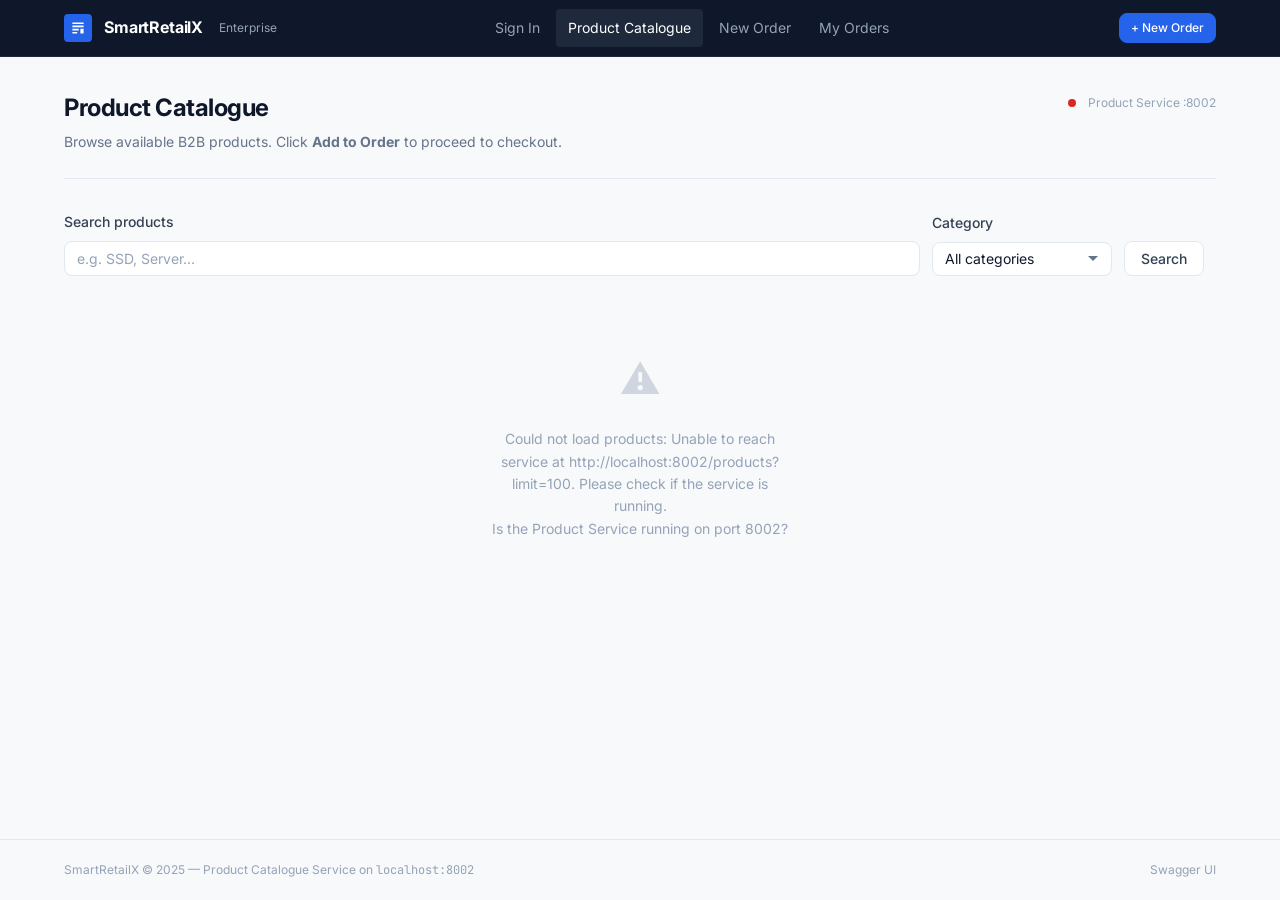
==== frontend/admin.html @ 51126193 "bug fix 5" ====
<!DOCTYPE html>
<html lang="en">
<head>
  <meta charset="UTF-8" />
  <meta name="viewport" content="width=device-width, initial-scale=1.0" />
  <title>Admin Dashboard — SmartRetailX</title>
  <meta name="description" content="Administrative dashboard for managing orders and inventory on SmartRetailX." />
  <link rel="stylesheet" href="style.css" />
  <style>
    .panel { display: none; }
    .panel.active { display: block; }

    .stock-bar-wrapper {
      display: flex;
      align-items: center;
      gap: var(--sp-3);
    }

    .stock-bar-track {
      flex: 1;
      height: 6px;
      background: var(--color-slate-200);
      border-radius: 999px;
      overflow: hidden;
    }

    .stock-bar-fill {
      height: 100%;
      border-radius: 999px;
      background: var(--color-accent);
      transition: width 400ms ease;
    }

    .stock-bar-fill.low { background: var(--color-warning); }
    .stock-bar-fill.out { background: var(--color-danger); }

    .stock-qty { font-size: var(--text-xs); font-weight: 600; color: var(--color-slate-500); min-width: 40px; text-align: right; }

    .order-detail-section { margin-bottom: var(--sp-5); }
    .order-detail-label { font-size: var(--text-xs); font-weight: 600; text-transform: uppercase; letter-spacing: 0.05em; color: var(--color-slate-400); margin-bottom: var(--sp-2); }
  </style>
</head>
<body class="page-wrapper">

  <div id="toast-container"></div>

  <!-- Topbar -->
  <header class="topbar">
    <div class="container topbar-inner">
      <a href="index.html" class="topbar-brand">
        <div class="topbar-brand-icon">
          <svg viewBox="0 0 20 20"><path d="M3 3h14v2H3V3zm0 4h14v2H3V7zm0 4h8v2H3v-2zm0 4h6v2H3v-2zm10-4h4v6h-4v-6z"/></svg>
        </div>
        <span class="topbar-brand-name">SmartRetailX</span>
        <span class="topbar-brand-tag">Enterprise</span>
      </a>
      <nav class="topbar-nav">
        <a href="index.html">Sign In</a>
        <a href="catalog.html">Product Catalogue</a>
        <a href="checkout.html">New Order</a>
        <a href="orders.html">My Orders</a>
        <a href="admin.html" class="active">Admin</a>
      </nav>
      <div class="topbar-actions">
        <span id="session-display" style="font-size:var(--text-xs);color:var(--color-slate-400);"></span>
        <button class="btn btn-secondary btn-sm" onclick="sessionLogout()">Sign Out</button>
      </div>
    </div>
  </header>

  <main class="page-content">
    <div class="container">

      <!-- Page Header -->
      <div class="page-header">
        <h1>Administration Dashboard</h1>
        <p>Manage orders, inventory, and users across all SmartRetailX microservices.</p>
      </div>

      <!-- Stats -->
      <div class="stat-grid" id="stat-grid">
        <div class="stat-card">
          <div class="stat-card-label">Total Orders</div>
          <div class="stat-card-value" id="stat-orders">—</div>
        </div>
        <div class="stat-card">
          <div class="stat-card-label">Pending Orders</div>
          <div class="stat-card-value" id="stat-pending">—</div>
        </div>
        <div class="stat-card">
          <div class="stat-card-label">Total Users</div>
          <div class="stat-card-value" id="stat-users">—</div>
        </div>
        <div class="stat-card">
          <div class="stat-card-label">Inventory SKUs</div>
          <div class="stat-card-value" id="stat-inv">—</div>
        </div>
      </div>

      <!-- Admin Layout -->
      <div class="admin-layout">

        <!-- Sidebar -->
        <nav class="sidebar">
          <div class="sidebar-section-label">Operations</div>
          <div class="sidebar-item active" id="nav-orders" onclick="showPanel('orders')">
            📋 &nbsp; All Orders
          </div>
          <div class="sidebar-item" id="nav-inventory" onclick="showPanel('inventory')">
            📦 &nbsp; Inventory
          </div>
          <div class="sidebar-section-label">Users</div>
          <div class="sidebar-item" id="nav-users" onclick="showPanel('users')">
            👤 &nbsp; User Accounts
          </div>
          <div class="sidebar-section-label">Services</div>
          <div style="padding: var(--sp-3) var(--sp-4); font-size: var(--text-xs); color: var(--color-slate-400);">
            <div style="margin-bottom:var(--sp-2);"><span class="service-dot checking" id="dot-user"></span>User :8001</div>
            <div style="margin-bottom:var(--sp-2);"><span class="service-dot checking" id="dot-product"></span>Product :8002</div>
            <div style="margin-bottom:var(--sp-2);"><span class="service-dot checking" id="dot-order"></span>Order :8003</div>
            <div><span class="service-dot checking" id="dot-inventory"></span>Inventory :8004</div>
          </div>
          <div class="sidebar-section-label">API Docs</div>
          <div style="padding: 0 var(--sp-4) var(--sp-4); display:flex; flex-direction:column; gap:var(--sp-2);">
            <a href="http://localhost:8001/docs" target="_blank" class="btn btn-secondary btn-sm">User Swagger</a>
            <a href="http://localhost:8002/docs" target="_blank" class="btn btn-secondary btn-sm">Product Swagger</a>
            <a href="http://localhost:8003/docs" target="_blank" class="btn btn-secondary btn-sm">Order Swagger</a>
            <a href="http://localhost:8004/docs" target="_blank" class="btn btn-secondary btn-sm">Inventory Swagger</a>
          </div>
        </nav>

        <!-- Main Panels -->
        <div>

          <!-- ── Orders Panel ──────────────────────────────────────────────── -->
          <div class="panel active" id="panel-orders">
            <div class="card">
              <div class="card-header">
                <span class="card-title">All Orders</span>
                <div style="display:flex;gap:var(--sp-3);align-items:center;">
                  <select class="form-control" id="filter-order-status" style="width:160px;padding:6px 10px;" onchange="loadOrders()">
                    <option value="">All statuses</option>
                    <option>pending</option>
                    <option>confirmed</option>
                    <option>shipped</option>
                    <option>delivered</option>
                    <option>cancelled</option>
                  </select>
                  <button class="btn btn-secondary btn-sm" onclick="loadOrders()">⟳ Refresh</button>
                </div>
              </div>
              <div class="table-wrapper">
                <table class="table" id="orders-table">
                  <thead>
                    <tr>
                      <th>Order ID</th>
                      <th>User ID</th>
                      <th>Status</th>
                      <th>Total</th>
                      <th>Items</th>
                      <th>Created</th>
                      <th>Actions</th>
                    </tr>
                  </thead>
                  <tbody id="orders-tbody">
                    <tr class="loading-row"><td colspan="7">Loading orders…</td></tr>
                  </tbody>
                </table>
              </div>
            </div>
          </div>

          <!-- ── Inventory Panel ───────────────────────────────────────────── -->
          <div class="panel" id="panel-inventory">
            <div class="card">
              <div class="card-header">
                <span class="card-title">Inventory Stock Levels</span>
                <div style="display:flex;gap:var(--sp-3);">
                  <button class="btn btn-secondary btn-sm" onclick="loadInventory()">⟳ Refresh</button>
                  <button class="btn btn-primary btn-sm" onclick="openAddInventoryModal()">+ Add Item</button>
                </div>
              </div>
              <div class="table-wrapper">
                <table class="table">
                  <thead>
                    <tr>
                      <th>Product ID</th>
                      <th>Product Name</th>
                      <th>Stock Level</th>
                      <th>Location</th>
                      <th>Actions</th>
                    </tr>
                  </thead>
                  <tbody id="inventory-tbody">
                    <tr class="loading-row"><td colspan="5">Loading inventory…</td></tr>
                  </tbody>
                </table>
              </div>
            </div>
          </div>

          <!-- ── Users Panel ───────────────────────────────────────────────── -->
          <div class="panel" id="panel-users">
            <div class="card">
              <div class="card-header">
                <span class="card-title">User Accounts</span>
                <button class="btn btn-secondary btn-sm" onclick="loadUsers()">⟳ Refresh</button>
              </div>
              <div class="table-wrapper">
                <table class="table">
                  <thead>
                    <tr>
                      <th>ID</th>
                      <th>Full Name</th>
                      <th>Email</th>
                      <th>Role</th>
                      <th>Company</th>
                      <th>Registered</th>
                      <th>Actions</th>
                    </tr>
                  </thead>
                  <tbody id="users-tbody">
                    <tr class="loading-row"><td colspan="7">Loading users…</td></tr>
                  </tbody>
                </table>
              </div>
            </div>
          </div>

        </div>
      </div>
    </div>
  </main>

  <!-- Update Order Status Modal -->
  <div class="modal-overlay" id="modal-order-status">
    <div class="modal">
      <div class="modal-header">
        <span class="modal-title">Update Order Status</span>
        <button class="modal-close" onclick="closeModal('modal-order-status')">&times;</button>
      </div>
      <div class="modal-body">
        <p class="text-muted text-sm mb-4">Order <strong id="status-order-id"></strong></p>
        <div class="form-group">
          <label class="form-label" for="new-status">New Status</label>
          <select class="form-control" id="new-status">
            <option value="pending">Pending</option>
            <option value="confirmed">Confirmed</option>
            <option value="shipped">Shipped</option>
            <option value="delivered">Delivered</option>
            <option value="cancelled">Cancelled</option>
          </select>
          <span class="form-hint">Phase 2: Changing to "confirmed" will publish an SNS event to trigger inventory deduction.</span>
        </div>
      </div>
      <div class="modal-footer">
        <button class="btn btn-secondary" onclick="closeModal('modal-order-status')">Cancel</button>
        <button class="btn btn-primary" onclick="submitStatusUpdate()">Update Status</button>
      </div>
    </div>
  </div>

  <!-- Restock Modal -->
  <div class="modal-overlay" id="modal-restock">
    <div class="modal">
      <div class="modal-header">
        <span class="modal-title">Restock Product</span>
        <button class="modal-close" onclick="closeModal('modal-restock')">&times;</button>
      </div>
      <div class="modal-body">
        <p class="text-muted text-sm mb-4">Product <strong id="restock-product-id"></strong></p>
        <div class="form-group">
          <label class="form-label" for="restock-qty">Quantity to Add <span class="required">*</span></label>
          <input class="form-control" type="number" id="restock-qty" min="1" value="10" />
        </div>
        <div id="restock-error" class="alert alert-danger" style="display:none;"></div>
      </div>
      <div class="modal-footer">
        <button class="btn btn-secondary" onclick="closeModal('modal-restock')">Cancel</button>
        <button class="btn btn-primary" onclick="submitRestock()">Confirm Restock</button>
      </div>
    </div>
  </div>

  <!-- Add Inventory Modal -->
  <div class="modal-overlay" id="modal-add-inventory">
    <div class="modal">
      <div class="modal-header">
        <span class="modal-title">Add New Product & Inventory Record</span>
        <button class="modal-close" onclick="closeModal('modal-add-inventory')">&times;</button>
      </div>
      <div class="modal-body">
        <div class="form-group">
          <label class="form-label" for="inv-product-name">Product Name <span class="required">*</span></label>
          <input class="form-control" type="text" id="inv-product-name" placeholder="Enterprise SSD 2TB" required />
        </div>
        <div class="form-row">
          <div class="form-group">
            <label class="form-label" for="inv-category">Category</label>
            <select class="form-control" id="inv-category">
              <option value="Storage">Storage</option>
              <option value="Servers">Servers</option>
              <option value="Networking">Networking</option>
              <option value="Power">Power</option>
              <option value="Compute">Compute</option>
              <option value="Security">Security</option>
              <option value="Software">Software</option>
            </select>
          </div>
          <div class="form-group">
            <label class="form-label" for="inv-price">Unit Price (£) <span class="required">*</span></label>
            <input class="form-control" type="number" id="inv-price" step="0.01" min="0.01" placeholder="299.99" required />
          </div>
        </div>
        <div class="form-row">
          <div class="form-group">
            <label class="form-label" for="inv-qty">Initial Quantity <span class="required">*</span></label>
            <input class="form-control" type="number" id="inv-qty" min="0" value="10" required />
          </div>
          <div class="form-group">
            <label class="form-label" for="inv-location">Warehouse Location</label>
            <select class="form-control" id="inv-location">
              <option value="Warehouse A - Main Hub">Warehouse A - Main Hub</option>
              <option value="Warehouse B - North Facility">Warehouse B - North Facility</option>
              <option value="Warehouse C - West Logistics">Warehouse C - West Logistics</option>
            </select>
          </div>
        </div>
        <div class="form-group">
          <label class="form-label" for="inv-desc">Description</label>
          <textarea class="form-control" id="inv-desc" rows="2" placeholder="High-performance hardware specs..."></textarea>
        </div>
        <div id="add-inv-error" class="alert alert-danger" style="display:none;"></div>
      </div>
      <div class="modal-footer">
        <button class="btn btn-secondary" onclick="closeModal('modal-add-inventory')">Cancel</button>
        <button class="btn btn-primary" onclick="submitAddInventory()">Create & Save</button>
      </div>
    </div>
  </div>

  <footer class="page-footer">
    <div class="container page-footer-inner">
      <span>SmartRetailX Admin &mdash; Phase 1 Local Build</span>
      <div class="footer-links">
        <a href="catalog.html">Catalogue</a>
        <a href="checkout.html">New Order</a>
      </div>
    </div>
  </footer>

  <script src="api.js"></script>
  <script>
    // ── Session & RBAC guard ───────────────────────────────────────────────────
    applyRbacNav();
    const adminUser = session.load();
    if (adminUser) {
      document.getElementById('session-display').textContent =
        `${adminUser.email} • ${adminUser.role.toUpperCase()}`;
    }
    // Redirect non-admins away from this page
    if (!session.isLoggedIn() || !session.isAdmin()) {
      showToast('Admin access only. Redirecting to catalogue.', 'error');
      setTimeout(() => { window.location.href = 'catalog.html'; }, 1500);
    }

    function sessionLogout() {
      session.clear();
      window.location.href = 'index.html';
    }

    // ── Service health ─────────────────────────────────────────────────────────
    checkServiceHealth(API.USER,      'dot-user');
    checkServiceHealth(API.PRODUCT,   'dot-product');
    checkServiceHealth(API.ORDER,     'dot-order');
    checkServiceHealth(API.INVENTORY, 'dot-inventory');

    // ── Panel navigation ───────────────────────────────────────────────────────
    function showPanel(name) {
      document.querySelectorAll('.panel').forEach(p => p.classList.remove('active'));
      document.querySelectorAll('.sidebar-item').forEach(i => i.classList.remove('active'));
      document.getElementById(`panel-${name}`).classList.add('active');
      document.getElementById(`nav-${name}`).classList.add('active');
      if (name === 'orders')    loadOrders();
      if (name === 'inventory') loadInventory();
      if (name === 'users')     loadUsers();
    }

    // ── Modal ──────────────────────────────────────────────────────────────────
    function closeModal(id) { document.getElementById(id).classList.remove('open'); }

    function escHtml(str) {
      const el = document.createElement('div');
      el.textContent = str;
      return el.innerHTML;
    }

    // ── Load Orders ────────────────────────────────────────────────────────────
    let currentOrderId = null;

    async function loadOrders() {
      const tbody = document.getElementById('orders-tbody');
      tbody.innerHTML = '<tr class="loading-row"><td colspan="7">Loading…</td></tr>';
      try {
        const status = document.getElementById('filter-order-status').value;
        const params = new URLSearchParams({ limit: 100 });
        if (status) params.set('status', status);

        // Fetch from Order Service (port 8003)
        const orders = await apiFetch(`${API.ORDER}/orders?${params}`);
        document.getElementById('stat-orders').textContent = orders.length;
        document.getElementById('stat-pending').textContent = orders.filter(o => o.status === 'pending').length;

        if (orders.length === 0) {
          tbody.innerHTML = `<tr><td colspan="7" style="padding:var(--sp-8);text-align:center;color:var(--color-slate-400);">No orders found.</td></tr>`;
          return;
        }

        tbody.innerHTML = orders.map(o => `
          <tr>
            <td><code class="text-mono" style="font-size:var(--text-xs);">#${o.id}</code></td>
            <td>${o.user_id}</td>
            <td>${statusBadge(o.status)}</td>
            <td>${formatCurrency(o.total_amount)}</td>
            <td>${o.items.length} item${o.items.length !== 1 ? 's' : ''}</td>
            <td>${formatDate(o.created_at)}</td>
            <td>
              <div class="table-actions">
                <button class="btn btn-secondary btn-sm" onclick="openStatusModal(${o.id}, '${o.status}')">Update Status</button>
              </div>
            </td>
          </tr>
        `).join('');
      } catch (err) {
        tbody.innerHTML = `<tr><td colspan="7" style="padding:var(--sp-6);color:var(--color-danger);text-align:center;">${escHtml(err.message)}</td></tr>`;
      }
    }

    function openStatusModal(orderId, currentStatus) {
      currentOrderId = orderId;
      document.getElementById('status-order-id').textContent = `#${orderId}`;
      document.getElementById('new-status').value = currentStatus;
      document.getElementById('modal-order-status').classList.add('open');
    }

    async function submitStatusUpdate() {
      try {
        // PATCH /orders/{id}/status on Order Service (port 8003)
        await apiFetch(`${API.ORDER}/orders/${currentOrderId}/status`, {
          method: 'PATCH',
          body: { status: document.getElementById('new-status').value },
        });
        closeModal('modal-order-status');
        showToast(`Order #${currentOrderId} updated.`, 'success');
        loadOrders();
      } catch (err) {
        showToast('Error: ' + err.message, 'error');
      }
    }

    // ── Load Inventory ─────────────────────────────────────────────────────────
    let restockProductId = null;

    async function loadInventory() {
      const tbody = document.getElementById('inventory-tbody');
      tbody.innerHTML = '<tr class="loading-row"><td colspan="5">Loading…</td></tr>';
      try {
        const [productsResult, inventoryResult] = await Promise.allSettled([
          apiFetch(`${API.PRODUCT}/products?limit=200`),
          apiFetch(`${API.INVENTORY}/inventory?limit=200`),
        ]);

        const products = (productsResult.status === 'fulfilled' && Array.isArray(productsResult.value)) ? productsResult.value : [];
        const inventory = (inventoryResult.status === 'fulfilled' && Array.isArray(inventoryResult.value)) ? inventoryResult.value : [];

        // Map inventory items by product_id
        const invMap = new Map();
        inventory.forEach(inv => invMap.set(inv.product_id, inv));

        // Combine product catalogue items with inventory records
        const combinedMap = new Map();

        // 1. Add all products from Product Service
        products.forEach(p => {
          const inv = invMap.get(p.id);
          combinedMap.set(p.id, {
            product_id: p.id,
            product_name: p.name,
            stock_quantity: inv ? inv.stock_quantity : (typeof p.stock_level === 'number' ? p.stock_level : 0),
            warehouse_location: inv ? inv.warehouse_location : 'Unlinked',
            is_unlinked: !inv,
          });
        });

        // 2. Add any standalone inventory items not present in Product Service
        inventory.forEach(inv => {
          if (!combinedMap.has(inv.product_id)) {
            combinedMap.set(inv.product_id, {
              product_id: inv.product_id,
              product_name: inv.product_name || `Product #${inv.product_id}`,
              stock_quantity: inv.stock_quantity,
              warehouse_location: inv.warehouse_location || 'Warehouse A',
              is_unlinked: false,
            });
          }
        });

        const items = Array.from(combinedMap.values());
        document.getElementById('stat-inv').textContent = items.length;

        if (items.length === 0) {
          tbody.innerHTML = `<tr><td colspan="5" style="padding:var(--sp-8);text-align:center;color:var(--color-slate-400);">No products or inventory records found.</td></tr>`;
          return;
        }

        const maxQty = Math.max(...items.map(i => i.stock_quantity), 1);

        tbody.innerHTML = items.map(item => {
          const pct = Math.min(100, Math.round((item.stock_quantity / maxQty) * 100));
          const barClass = item.stock_quantity === 0 ? 'out' : item.stock_quantity < 10 ? 'low' : '';
          const stockBadge = item.is_unlinked
            ? `<span class="badge badge-warning" title="No matching record in Inventory Service">Unlinked (0)</span>`
            : item.stock_quantity === 0
            ? `<span class="badge badge-danger">Out of stock</span>`
            : item.stock_quantity < 10
            ? `<span class="badge badge-warning">Low</span>`
            : `<span class="badge badge-success">OK</span>`;

          return `
            <tr id="inv-row-${item.product_id}">
              <td><code class="text-mono" style="font-size:var(--text-xs);">#${item.product_id}</code></td>
              <td>${escHtml(item.product_name)}</td>
              <td>
                <div class="stock-bar-wrapper">
                  <div class="stock-bar-track">
                    <div class="stock-bar-fill ${barClass}" style="width:${pct}%"></div>
                  </div>
                  <span class="stock-qty">${item.stock_quantity}</span>
                  ${stockBadge}
                </div>
              </td>
              <td>${escHtml(item.warehouse_location || '—')}</td>
              <td>
                <div class="table-actions">
                  <button class="btn btn-secondary btn-sm" onclick="openRestockModal(${item.product_id})">Restock</button>
                  <button class="btn btn-danger btn-sm" onclick="deleteProduct(${item.product_id}, event)">Delete</button>
                </div>
              </td>
            </tr>`;
        }).join('');
      } catch (err) {
        tbody.innerHTML = `<tr><td colspan="5" style="padding:var(--sp-6);color:var(--color-danger);text-align:center;">${escHtml(err.message)}</td></tr>`;
      }
    }

    function openRestockModal(productId) {
      restockProductId = productId;
      document.getElementById('restock-product-id').textContent = `#${productId}`;
      document.getElementById('restock-qty').value = 10;
      document.getElementById('restock-error').style.display = 'none';
      document.getElementById('modal-restock').classList.add('open');
    }

    async function submitRestock() {
      const errEl = document.getElementById('restock-error');
      errEl.style.display = 'none';
      const qty = parseInt(document.getElementById('restock-qty').value, 10);
      if (!qty || qty < 1) { errEl.textContent = 'Enter a positive quantity.'; errEl.style.display = 'flex'; return; }
      try {
        // PATCH /inventory/{product_id}/restock on Inventory Service (port 8004)
        await apiFetch(`${API.INVENTORY}/${restockProductId}/restock?quantity=${qty}`, { method: 'PATCH' });
        closeModal('modal-restock');
        showToast(`Product #${restockProductId} restocked by ${qty} units.`, 'success');
        loadInventory();
      } catch (err) {
        errEl.textContent = err.message;
        errEl.style.display = 'flex';
      }
    }

    function openAddInventoryModal() {
      document.getElementById('add-inv-error').style.display = 'none';
      document.getElementById('modal-add-inventory').classList.add('open');
    }

    async function submitAddInventory() {
      const errEl = document.getElementById('add-inv-error');
      errEl.style.display = 'none';
      const productName = document.getElementById('inv-product-name').value.trim();
      const price = parseFloat(document.getElementById('inv-price').value);
      const qty = parseInt(document.getElementById('inv-qty').value, 10);
      const category = document.getElementById('inv-category').value;
      const location = document.getElementById('inv-location').value;
      const desc = document.getElementById('inv-desc').value.trim();

      if (!productName || isNaN(price) || isNaN(qty)) {
        errEl.textContent = 'Product Name, Unit Price, and Initial Quantity are required.';
        errEl.style.display = 'flex';
        return;
      }

      try {
        // 1. Create product in Product Service (port 8002)
        const product = await apiFetch(`${API.PRODUCT}/products`, {
          method: 'POST',
          body: {
            name: productName,
            price: price,
            stock_level: qty,
            category: category,
            description: desc || null,
          },
        });

        // 2. Register initial inventory record in Inventory Service (port 8004)
        try {
          await apiFetch(`${API.INVENTORY}/inventory`, {
            method: 'POST',
            body: {
              product_id: product.id,
              product_name: product.name,
              stock_quantity: qty,
              warehouse_location: location,
            },
          });
        } catch (_) {
          /* inventory record created or handled */
        }

        closeModal('modal-add-inventory');
        showToast(`Product "${productName}" and inventory record created successfully!`, 'success');
        await loadInventory();
        loadStats();
      } catch (err) {
        errEl.textContent = err.message;
        errEl.style.display = 'flex';
      }
    }

    async function deleteProduct(productId, event) {
      if (!confirm(`Are you sure you want to delete product #${productId}? This action cannot be undone.`)) return;

      // Locate target row from event target or DOM ID
      const row = (event && event.target) ? event.target.closest('tr') : document.getElementById(`inv-row-${productId}`);
      const matchingRows = document.querySelectorAll(`tr#inv-row-${productId}`);

      let isSuccess = false;
      let is404 = false;

      // 1. Issue DELETE request to Product Service
      try {
        const pRes = await fetch(`${API.PRODUCT}/products/${productId}`, {
          method: 'DELETE',
          headers: session.getToken() ? { 'Authorization': `Bearer ${session.getToken()}` } : {},
        });
        if (pRes.ok || pRes.status === 200 || pRes.status === 204) isSuccess = true;
        if (pRes.status === 404) is404 = true;
      } catch (_) {}

      // 2. Issue DELETE request to Inventory Service
      try {
        const invRes = await fetch(`${API.INVENTORY}/inventory/${productId}`, {
          method: 'DELETE',
          headers: session.getToken() ? { 'Authorization': `Bearer ${session.getToken()}` } : {},
        });
        if (invRes.ok || invRes.status === 200 || invRes.status === 204) isSuccess = true;
        if (invRes.status === 404) is404 = true;
      } catch (_) {}

      // FORCE DOM REMOVAL on 200/204 (ok) OR 404 (not found)
      if (row) row.remove();
      matchingRows.forEach(r => r.remove());

      if (is404 && !isSuccess) {
        showToast(`Product #${productId} already deleted or not found. Removed from view.`, 'info');
      } else {
        showToast(`Product #${productId} deleted successfully.`, 'success');
      }

      // Force complete table re-fetch and re-render to ensure UI is 100% in sync
      await loadInventory();
      loadStats();
    }

    // ── Load Users ─────────────────────────────────────────────────────────────
    async function loadUsers() {
      const tbody = document.getElementById('users-tbody');
      tbody.innerHTML = '<tr class="loading-row"><td colspan="7">Loading…</td></tr>';
      try {
        // Fetch from User Service (port 8001)
        const users = await apiFetch(`${API.USER}/users`);
        document.getElementById('stat-users').textContent = users.length;

        if (users.length === 0) {
          tbody.innerHTML = `<tr><td colspan="7" style="padding:var(--sp-8);text-align:center;color:var(--color-slate-400);">No users found.</td></tr>`;
          return;
        }

        tbody.innerHTML = users.map(u => `
          <tr>
            <td>${u.id}</td>
            <td>${escHtml(u.full_name)}</td>
            <td>${escHtml(u.email)}</td>
            <td>${statusBadge(u.role)}</td>
            <td>${escHtml(u.company || '—')}</td>
            <td>${formatDate(u.created_at)}</td>
            <td>
              <div class="table-actions">
                <button class="btn btn-danger btn-sm" onclick="deleteUser(${u.id})">Delete</button>
              </div>
            </td>
          </tr>
        `).join('');
      } catch (err) {
        tbody.innerHTML = `<tr><td colspan="7" style="padding:var(--sp-6);color:var(--color-danger);text-align:center;">${escHtml(err.message)}</td></tr>`;
      }
    }

    async function deleteUser(userId) {
      if (!confirm(`Permanently delete user #${userId}?`)) return;
      try {
        await apiFetch(`${API.USER}/users/${userId}`, { method: 'DELETE' });
        showToast(`User #${userId} deleted.`, 'success');
        loadUsers();
      } catch (err) {
        showToast('Delete failed: ' + err.message, 'error');
      }
    }

    // ── Load Stats ─────────────────────────────────────────────────────────────
    async function loadStats() {
      try {
        const [orders, users, inventory] = await Promise.allSettled([
          apiFetch(`${API.ORDER}/orders?limit=200`),
          apiFetch(`${API.USER}/users?limit=200`),
          apiFetch(`${API.INVENTORY}/inventory?limit=200`),
        ]);
        if (orders.status === 'fulfilled') {
          document.getElementById('stat-orders').textContent = orders.value.length;
          document.getElementById('stat-pending').textContent = orders.value.filter(o => o.status === 'pending').length;
        }
        if (users.status === 'fulfilled') {
          document.getElementById('stat-users').textContent = users.value.length;
        }
        if (inventory.status === 'fulfilled') {
          document.getElementById('stat-inv').textContent = inventory.value.length;
        }
      } catch (_) { /* stats are optional */ }
    }

    // ── Init ───────────────────────────────────────────────────────────────────
    loadStats();
    loadOrders();
  </script>
</body>
</html>
---- frontend/style.css ----
/*
 * SmartRetailX - Enterprise B2B Dashboard
 * Global Stylesheet
 * Design Language: Professional, stable, subdued enterprise SaaS
 */

/* ── Google Fonts ─────────────────────────────────────────────────────────── */
@import url('https://fonts.googleapis.com/css2?family=Inter:wght@300;400;500;600;700&family=JetBrains+Mono:wght@400;500&display=swap');

/* ── Design Tokens ────────────────────────────────────────────────────────── */
:root {
  /* Brand Palette */
  --color-navy:        #0f172a;
  --color-navy-light:  #1e293b;
  --color-slate-700:   #334155;
  --color-slate-500:   #64748b;
  --color-slate-400:   #94a3b8;
  --color-slate-200:   #e2e8f0;
  --color-slate-100:   #f1f5f9;
  --color-white:       #ffffff;
  --color-off-white:   #f8f9fa;

  /* Accent — muted teal-blue (accessible, enterprise-appropriate) */
  --color-accent:      #2563eb;
  --color-accent-dark: #1d4ed8;
  --color-accent-light:#dbeafe;

  /* Status colours */
  --color-success:     #16a34a;
  --color-success-bg:  #dcfce7;
  --color-warning:     #d97706;
  --color-warning-bg:  #fef3c7;
  --color-danger:      #dc2626;
  --color-danger-bg:   #fee2e2;
  --color-info:        #0284c7;
  --color-info-bg:     #e0f2fe;

  /* Typography */
  --font-base:   'Inter', system-ui, sans-serif;
  --font-mono:   'JetBrains Mono', monospace;
  --text-xs:     0.75rem;
  --text-sm:     0.875rem;
  --text-base:   1rem;
  --text-lg:     1.125rem;
  --text-xl:     1.25rem;
  --text-2xl:    1.5rem;
  --text-3xl:    1.875rem;

  /* Spacing */
  --sp-1:  0.25rem;
  --sp-2:  0.5rem;
  --sp-3:  0.75rem;
  --sp-4:  1rem;
  --sp-5:  1.25rem;
  --sp-6:  1.5rem;
  --sp-8:  2rem;
  --sp-10: 2.5rem;
  --sp-12: 3rem;

  /* Radii */
  --radius-sm: 4px;
  --radius-md: 8px;
  --radius-lg: 12px;

  /* Shadows */
  --shadow-sm:  0 1px 2px rgba(0,0,0,0.06);
  --shadow-md:  0 4px 12px rgba(0,0,0,0.08);
  --shadow-lg:  0 8px 24px rgba(0,0,0,0.10);

  /* Transitions */
  --trans-fast: 120ms ease;
  --trans-base: 200ms ease;
}

/* ── Reset & Base ─────────────────────────────────────────────────────────── */
*, *::before, *::after { box-sizing: border-box; margin: 0; padding: 0; }

html { scroll-behavior: smooth; }

body {
  font-family: var(--font-base);
  font-size: var(--text-base);
  color: var(--color-navy);
  background-color: var(--color-off-white);
  line-height: 1.6;
  -webkit-font-smoothing: antialiased;
}

a { color: var(--color-accent); text-decoration: none; }
a:hover { text-decoration: underline; }

img { display: block; max-width: 100%; }

/* ── Layout ───────────────────────────────────────────────────────────────── */
.page-wrapper {
  display: flex;
  flex-direction: column;
  min-height: 100vh;
}

.container {
  width: 100%;
  max-width: 1200px;
  margin-left: auto;
  margin-right: auto;
  padding-left: var(--sp-6);
  padding-right: var(--sp-6);
}

/* ── Topbar / Header ──────────────────────────────────────────────────────── */
.topbar {
  background-color: var(--color-navy);
  border-bottom: 1px solid var(--color-navy-light);
  position: sticky;
  top: 0;
  z-index: 100;
}

.topbar-inner {
  display: flex;
  align-items: center;
  justify-content: space-between;
  height: 56px;
  gap: var(--sp-6);
}

.topbar-brand {
  display: flex;
  align-items: center;
  gap: var(--sp-3);
  text-decoration: none;
}

.topbar-brand-icon {
  width: 28px;
  height: 28px;
  background-color: var(--color-accent);
  border-radius: var(--radius-sm);
  display: flex;
  align-items: center;
  justify-content: center;
  flex-shrink: 0;
}

.topbar-brand-icon svg {
  width: 16px;
  height: 16px;
  fill: white;
}

.topbar-brand-name {
  font-size: var(--text-base);
  font-weight: 700;
  color: var(--color-white);
  letter-spacing: -0.01em;
}

.topbar-brand-tag {
  font-size: var(--text-xs);
  color: var(--color-slate-400);
  font-weight: 400;
  margin-left: var(--sp-1);
}

.topbar-nav {
  display: flex;
  align-items: center;
  gap: var(--sp-1);
}

.topbar-nav a {
  font-size: var(--text-sm);
  color: var(--color-slate-400);
  text-decoration: none;
  padding: var(--sp-2) var(--sp-3);
  border-radius: var(--radius-sm);
  transition: color var(--trans-fast), background-color var(--trans-fast);
}

.topbar-nav a:hover,
.topbar-nav a.active {
  color: var(--color-white);
  background-color: var(--color-navy-light);
}

.topbar-actions {
  display: flex;
  align-items: center;
  gap: var(--sp-3);
}

/* ── Main Content Area ────────────────────────────────────────────────────── */
.page-content {
  flex: 1;
  padding: var(--sp-8) 0;
}

/* ── Page Header ──────────────────────────────────────────────────────────── */
.page-header {
  margin-bottom: var(--sp-8);
  padding-bottom: var(--sp-6);
  border-bottom: 1px solid var(--color-slate-200);
}

.page-header h1 {
  font-size: var(--text-2xl);
  font-weight: 700;
  color: var(--color-navy);
  letter-spacing: -0.02em;
}

.page-header p {
  font-size: var(--text-sm);
  color: var(--color-slate-500);
  margin-top: var(--sp-1);
}

.page-header-row {
  display: flex;
  align-items: flex-start;
  justify-content: space-between;
  gap: var(--sp-4);
  flex-wrap: wrap;
}

/* ── Cards ────────────────────────────────────────────────────────────────── */
.card {
  background: var(--color-white);
  border: 1px solid var(--color-slate-200);
  border-radius: var(--radius-lg);
  box-shadow: var(--shadow-sm);
}

.card-header {
  padding: var(--sp-5) var(--sp-6);
  border-bottom: 1px solid var(--color-slate-200);
  display: flex;
  align-items: center;
  justify-content: space-between;
  gap: var(--sp-4);
}

.card-title {
  font-size: var(--text-base);
  font-weight: 600;
  color: var(--color-navy);
}

.card-body {
  padding: var(--sp-6);
}

/* ── Stat Cards ───────────────────────────────────────────────────────────── */
.stat-grid {
  display: grid;
  grid-template-columns: repeat(auto-fit, minmax(180px, 1fr));
  gap: var(--sp-4);
  margin-bottom: var(--sp-8);
}

.stat-card {
  background: var(--color-white);
  border: 1px solid var(--color-slate-200);
  border-radius: var(--radius-lg);
  padding: var(--sp-5) var(--sp-6);
  box-shadow: var(--shadow-sm);
}

.stat-card-label {
  font-size: var(--text-xs);
  font-weight: 600;
  text-transform: uppercase;
  letter-spacing: 0.06em;
  color: var(--color-slate-500);
  margin-bottom: var(--sp-2);
}

.stat-card-value {
  font-size: var(--text-3xl);
  font-weight: 700;
  color: var(--color-navy);
  letter-spacing: -0.03em;
  line-height: 1;
}

.stat-card-sub {
  font-size: var(--text-xs);
  color: var(--color-slate-400);
  margin-top: var(--sp-1);
}

/* ── Buttons ──────────────────────────────────────────────────────────────── */
.btn {
  display: inline-flex;
  align-items: center;
  gap: var(--sp-2);
  padding: 0.5rem 1rem;
  border-radius: var(--radius-md);
  font-size: var(--text-sm);
  font-weight: 500;
  font-family: var(--font-base);
  cursor: pointer;
  border: 1px solid transparent;
  transition: background-color var(--trans-fast), box-shadow var(--trans-fast), border-color var(--trans-fast);
  text-decoration: none;
  white-space: nowrap;
}

.btn:disabled {
  opacity: 0.5;
  cursor: not-allowed;
}

.btn-primary {
  background-color: var(--color-accent);
  color: white;
  border-color: var(--color-accent);
}
.btn-primary:hover:not(:disabled) {
  background-color: var(--color-accent-dark);
  border-color: var(--color-accent-dark);
  box-shadow: var(--shadow-sm);
}

.btn-secondary {
  background-color: var(--color-white);
  color: var(--color-slate-700);
  border-color: var(--color-slate-200);
}
.btn-secondary:hover:not(:disabled) {
  background-color: var(--color-slate-100);
  border-color: var(--color-slate-400);
}

.btn-danger {
  background-color: var(--color-white);
  color: var(--color-danger);
  border-color: var(--color-danger);
}
.btn-danger:hover:not(:disabled) {
  background-color: var(--color-danger-bg);
}

.btn-sm {
  padding: 0.3rem 0.7rem;
  font-size: var(--text-xs);
}

.btn-lg {
  padding: 0.75rem 1.5rem;
  font-size: var(--text-base);
}

/* ── Forms ────────────────────────────────────────────────────────────────── */
.form-group {
  margin-bottom: var(--sp-5);
}

.form-label {
  display: block;
  font-size: var(--text-sm);
  font-weight: 500;
  color: var(--color-slate-700);
  margin-bottom: var(--sp-2);
}

.form-label span.required {
  color: var(--color-danger);
  margin-left: 2px;
}

.form-control {
  width: 100%;
  padding: 0.5rem 0.75rem;
  font-family: var(--font-base);
  font-size: var(--text-sm);
  color: var(--color-navy);
  background-color: var(--color-white);
  border: 1px solid var(--color-slate-200);
  border-radius: var(--radius-md);
  transition: border-color var(--trans-fast), box-shadow var(--trans-fast);
  outline: none;
}

.form-control:focus {
  border-color: var(--color-accent);
  box-shadow: 0 0 0 3px var(--color-accent-light);
}

.form-control::placeholder {
  color: var(--color-slate-400);
}

select.form-control {
  appearance: none;
  background-image: url("data:image/svg+xml,%3Csvg xmlns='http://www.w3.org/2000/svg' width='12' height='8' viewBox='0 0 12 8'%3E%3Cpath fill='%2364748b' d='M1 1l5 5 5-5'/%3E%3C/svg%3E");
  background-repeat: no-repeat;
  background-position: right 0.75rem center;
  padding-right: 2.25rem;
}

textarea.form-control {
  resize: vertical;
  min-height: 80px;
}

.form-row {
  display: grid;
  grid-template-columns: 1fr 1fr;
  gap: var(--sp-5);
}

.form-hint {
  font-size: var(--text-xs);
  color: var(--color-slate-400);
  margin-top: var(--sp-1);
}

/* ── Tables ───────────────────────────────────────────────────────────────── */
.table-wrapper {
  overflow-x: auto;
  -webkit-overflow-scrolling: touch;
}

.table {
  width: 100%;
  border-collapse: collapse;
  font-size: var(--text-sm);
}

.table thead th {
  text-align: left;
  padding: var(--sp-3) var(--sp-4);
  font-size: var(--text-xs);
  font-weight: 600;
  text-transform: uppercase;
  letter-spacing: 0.05em;
  color: var(--color-slate-500);
  background-color: var(--color-slate-100);
  border-bottom: 1px solid var(--color-slate-200);
}

.table tbody td {
  padding: var(--sp-4);
  border-bottom: 1px solid var(--color-slate-100);
  color: var(--color-navy);
  vertical-align: middle;
}

.table tbody tr:last-child td {
  border-bottom: none;
}

.table tbody tr:hover td {
  background-color: var(--color-off-white);
}

.table-actions {
  display: flex;
  align-items: center;
  gap: var(--sp-2);
}

/* ── Badges / Status ──────────────────────────────────────────────────────── */
.badge {
  display: inline-flex;
  align-items: center;
  padding: 2px 8px;
  border-radius: 999px;
  font-size: var(--text-xs);
  font-weight: 600;
  letter-spacing: 0.02em;
}

.badge-success  { background: var(--color-success-bg);  color: var(--color-success); }
.badge-warning  { background: var(--color-warning-bg);  color: var(--color-warning); }
.badge-danger   { background: var(--color-danger-bg);   color: var(--color-danger);  }
.badge-info     { background: var(--color-info-bg);     color: var(--color-info);    }
.badge-neutral  { background: var(--color-slate-100);   color: var(--color-slate-500); }

/* ── Alerts / Toasts ──────────────────────────────────────────────────────── */
.alert {
  padding: var(--sp-4) var(--sp-5);
  border-radius: var(--radius-md);
  font-size: var(--text-sm);
  display: flex;
  align-items: flex-start;
  gap: var(--sp-3);
}

.alert-success { background: var(--color-success-bg); color: var(--color-success); border-left: 3px solid var(--color-success); }
.alert-danger  { background: var(--color-danger-bg);  color: var(--color-danger);  border-left: 3px solid var(--color-danger);  }
.alert-warning { background: var(--color-warning-bg); color: var(--color-warning); border-left: 3px solid var(--color-warning); }
.alert-info    { background: var(--color-info-bg);    color: var(--color-info);    border-left: 3px solid var(--color-info);    }

#toast-container {
  position: fixed;
  top: var(--sp-4);
  right: var(--sp-4);
  z-index: 9999;
  display: flex;
  flex-direction: column;
  gap: var(--sp-2);
  max-width: 360px;
}

.toast {
  padding: var(--sp-4) var(--sp-5);
  border-radius: var(--radius-md);
  font-size: var(--text-sm);
  box-shadow: var(--shadow-lg);
  animation: toastIn 200ms ease forwards;
  position: relative;
}

.toast.toast-success { background: var(--color-success-bg); color: var(--color-success); border-left: 3px solid var(--color-success); }
.toast.toast-error   { background: var(--color-danger-bg);  color: var(--color-danger);  border-left: 3px solid var(--color-danger);  }
.toast.toast-info    { background: var(--color-info-bg);    color: var(--color-info);    border-left: 3px solid var(--color-info);    }

@keyframes toastIn {
  from { opacity: 0; transform: translateX(20px); }
  to   { opacity: 1; transform: translateX(0);    }
}

/* ── Modal ────────────────────────────────────────────────────────────────── */
.modal-overlay {
  position: fixed;
  inset: 0;
  background: rgba(15, 23, 42, 0.55);
  backdrop-filter: blur(3px);
  z-index: 500;
  display: none;
  align-items: center;
  justify-content: center;
  padding: var(--sp-6);
}

.modal-overlay.open { display: flex; }

.modal {
  background: var(--color-white);
  border-radius: var(--radius-lg);
  box-shadow: var(--shadow-lg);
  width: 100%;
  max-width: 520px;
  max-height: 90vh;
  overflow-y: auto;
}

.modal-header {
  padding: var(--sp-5) var(--sp-6);
  border-bottom: 1px solid var(--color-slate-200);
  display: flex;
  align-items: center;
  justify-content: space-between;
}

.modal-title {
  font-size: var(--text-lg);
  font-weight: 600;
  color: var(--color-navy);
}

.modal-close {
  background: none;
  border: none;
  cursor: pointer;
  color: var(--color-slate-400);
  padding: var(--sp-1);
  border-radius: var(--radius-sm);
  transition: color var(--trans-fast);
  font-size: 1.25rem;
  line-height: 1;
}

.modal-close:hover { color: var(--color-navy); }

.modal-body {
  padding: var(--sp-6);
}

.modal-footer {
  padding: var(--sp-4) var(--sp-6);
  border-top: 1px solid var(--color-slate-200);
  display: flex;
  justify-content: flex-end;
  gap: var(--sp-3);
}

/* ── Dividers & Spacers ───────────────────────────────────────────────────── */
.divider {
  height: 1px;
  background: var(--color-slate-200);
  margin: var(--sp-6) 0;
}

.text-muted   { color: var(--color-slate-500); }
.text-sm      { font-size: var(--text-sm); }
.text-xs      { font-size: var(--text-xs); }
.text-mono    { font-family: var(--font-mono); }
.fw-600       { font-weight: 600; }
.mt-4         { margin-top: var(--sp-4); }
.mb-4         { margin-bottom: var(--sp-4); }
.mb-6         { margin-bottom: var(--sp-6); }

/* ── Empty State ──────────────────────────────────────────────────────────── */
.empty-state {
  text-align: center;
  padding: var(--sp-12) var(--sp-6);
  color: var(--color-slate-400);
}

.empty-state-icon {
  font-size: 2.5rem;
  margin-bottom: var(--sp-4);
  opacity: 0.4;
}

.empty-state p {
  font-size: var(--text-sm);
  max-width: 300px;
  margin: 0 auto;
}

/* ── Loading ──────────────────────────────────────────────────────────────── */
.loading-row td {
  padding: var(--sp-8) !important;
  text-align: center;
  color: var(--color-slate-400);
  font-size: var(--text-sm);
}

/* ── Footer ───────────────────────────────────────────────────────────────── */
.page-footer {
  border-top: 1px solid var(--color-slate-200);
  padding: var(--sp-5) 0;
  margin-top: auto;
}

.page-footer-inner {
  display: flex;
  align-items: center;
  justify-content: space-between;
  font-size: var(--text-xs);
  color: var(--color-slate-400);
  gap: var(--sp-4);
  flex-wrap: wrap;
}

.footer-links { display: flex; gap: var(--sp-4); }
.footer-links a { color: var(--color-slate-400); text-decoration: none; }
.footer-links a:hover { color: var(--color-slate-500); }

/* ── Utility: API Status Dots ─────────────────────────────────────────────── */
.service-dot {
  display: inline-block;
  width: 8px;
  height: 8px;
  border-radius: 50%;
  background: var(--color-slate-200);
  margin-right: var(--sp-2);
  vertical-align: middle;
}

.service-dot.online  { background: var(--color-success); }
.service-dot.offline { background: var(--color-danger);  }
.service-dot.checking { background: var(--color-warning); }

/* ── Sidebar (Admin) ──────────────────────────────────────────────────────── */
.admin-layout {
  display: grid;
  grid-template-columns: 220px 1fr;
  gap: var(--sp-8);
  align-items: start;
}

.sidebar {
  background: var(--color-white);
  border: 1px solid var(--color-slate-200);
  border-radius: var(--radius-lg);
  padding: var(--sp-4) 0;
  box-shadow: var(--shadow-sm);
  position: sticky;
  top: 72px;
}

.sidebar-item {
  display: flex;
  align-items: center;
  gap: var(--sp-3);
  padding: var(--sp-3) var(--sp-4);
  font-size: var(--text-sm);
  color: var(--color-slate-500);
  cursor: pointer;
  transition: background-color var(--trans-fast), color var(--trans-fast);
  border-left: 3px solid transparent;
}

.sidebar-item:hover { background: var(--color-off-white); color: var(--color-navy); }
.sidebar-item.active { background: var(--color-accent-light); color: var(--color-accent); border-left-color: var(--color-accent); font-weight: 600; }

.sidebar-section-label {
  font-size: var(--text-xs);
  font-weight: 600;
  text-transform: uppercase;
  letter-spacing: 0.06em;
  color: var(--color-slate-400);
  padding: var(--sp-4) var(--sp-4) var(--sp-2);
}

/* ── Responsive ───────────────────────────────────────────────────────────── */
@media (max-width: 768px) {
  .form-row { grid-template-columns: 1fr; }
  .admin-layout { grid-template-columns: 1fr; }
  .sidebar { position: static; }
  .topbar-nav { display: none; }
  .stat-grid { grid-template-columns: repeat(2, 1fr); }
}

@media (max-width: 480px) {
  .container { padding-left: var(--sp-4); padding-right: var(--sp-4); }
  .stat-grid { grid-template-columns: 1fr; }
}
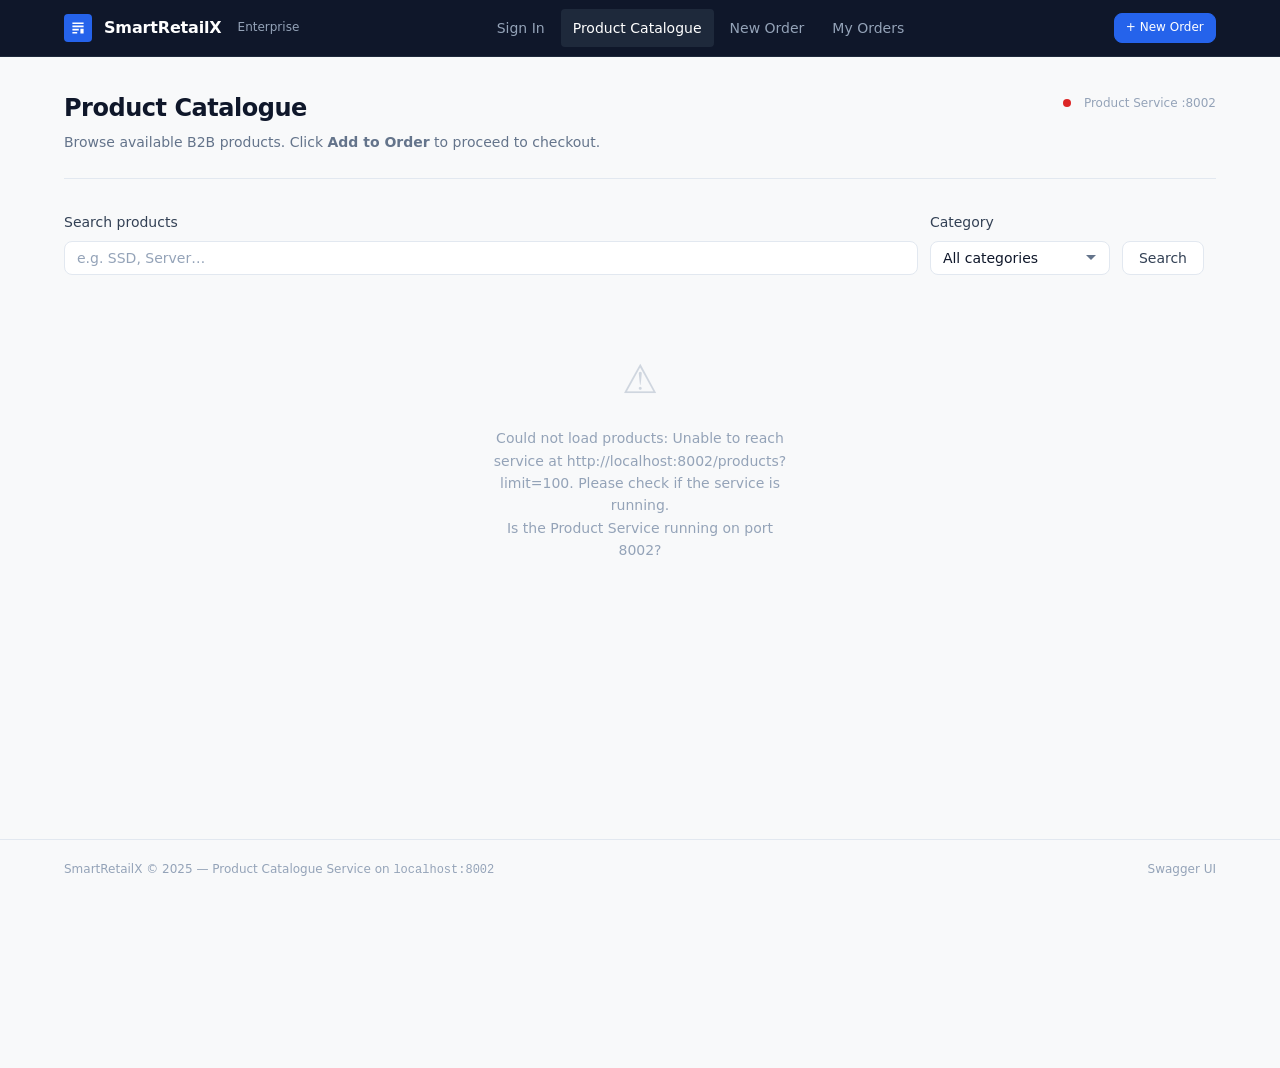
==== commit 5aacb1b7: "bug fix 7" ====
--- a/frontend/admin.html
+++ b/frontend/admin.html
@@ -567,8 +567,7 @@
       const qty = parseInt(document.getElementById('restock-qty').value, 10);
       if (!qty || qty < 1) { errEl.textContent = 'Enter a positive quantity.'; errEl.style.display = 'flex'; return; }
       try {
-        // PATCH /inventory/{product_id}/restock on Inventory Service (port 8004)
-        await apiFetch(`${API.INVENTORY}/${restockProductId}/restock?quantity=${qty}`, { method: 'PATCH' });
+        await restockProduct(restockProductId, qty);
         closeModal('modal-restock');
         showToast(`Product #${restockProductId} restocked by ${qty} units.`, 'success');
         loadInventory();
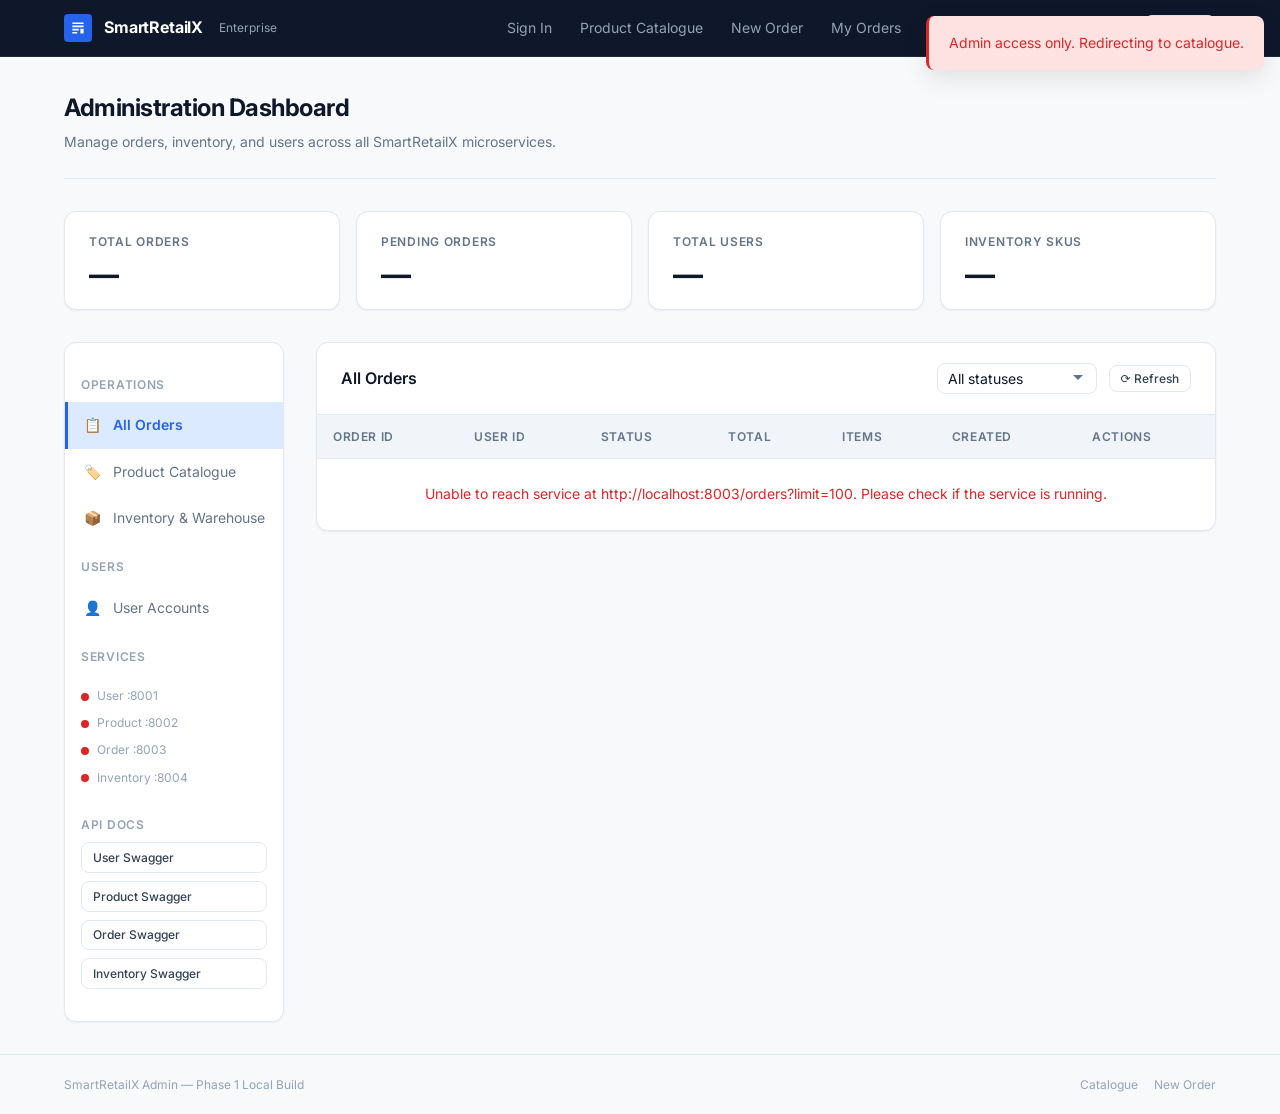
==== commit 104219e6: "ui improvements" ====
--- a/frontend/admin.html
+++ b/frontend/admin.html
@@ -106,8 +106,11 @@
           <div class="sidebar-item active" id="nav-orders" onclick="showPanel('orders')">
             📋 &nbsp; All Orders
           </div>
+          <div class="sidebar-item" id="nav-products" onclick="showPanel('products')">
+            🏷️ &nbsp; Product Catalogue
+          </div>
           <div class="sidebar-item" id="nav-inventory" onclick="showPanel('inventory')">
-            📦 &nbsp; Inventory
+            📦 &nbsp; Inventory & Warehouse
           </div>
           <div class="sidebar-section-label">Users</div>
           <div class="sidebar-item" id="nav-users" onclick="showPanel('users')">
@@ -170,14 +173,43 @@
             </div>
           </div>
 
+          <!-- ── Products Panel ───────────────────────────────────────────── -->
+          <div class="panel" id="panel-products">
+            <div class="card">
+              <div class="card-header">
+                <span class="card-title">Product Catalogue Management</span>
+                <div style="display:flex;gap:var(--sp-3);">
+                  <button class="btn btn-secondary btn-sm" onclick="loadProductsAdmin()">⟳ Refresh</button>
+                  <button class="btn btn-primary btn-sm" onclick="openAddProductModal()">+ Add Product</button>
+                </div>
+              </div>
+              <div class="table-wrapper">
+                <table class="table">
+                  <thead>
+                    <tr>
+                      <th>ID</th>
+                      <th>Product Name</th>
+                      <th>Category</th>
+                      <th>Price</th>
+                      <th>SKU</th>
+                      <th>Actions</th>
+                    </tr>
+                  </thead>
+                  <tbody id="products-tbody">
+                    <tr class="loading-row"><td colspan="6">Loading products…</td></tr>
+                  </tbody>
+                </table>
+              </div>
+            </div>
+          </div>
+
           <!-- ── Inventory Panel ───────────────────────────────────────────── -->
           <div class="panel" id="panel-inventory">
             <div class="card">
               <div class="card-header">
-                <span class="card-title">Inventory Stock Levels</span>
+                <span class="card-title">Inventory & Warehouse Management</span>
                 <div style="display:flex;gap:var(--sp-3);">
                   <button class="btn btn-secondary btn-sm" onclick="loadInventory()">⟳ Refresh</button>
-                  <button class="btn btn-primary btn-sm" onclick="openAddInventoryModal()">+ Add Item</button>
                 </div>
               </div>
               <div class="table-wrapper">
@@ -186,8 +218,8 @@
                     <tr>
                       <th>Product ID</th>
                       <th>Product Name</th>
-                      <th>Stock Level</th>
-                      <th>Location</th>
+                      <th>Warehouse Location</th>
+                      <th>Current Stock</th>
                       <th>Actions</th>
                     </tr>
                   </thead>
@@ -260,41 +292,116 @@
     </div>
   </div>
 
-  <!-- Restock Modal -->
+  <!-- Edit Product Modal -->
+  <div class="modal-overlay" id="modal-edit-product">
+    <div class="modal">
+      <div class="modal-header">
+        <span class="modal-title">Edit Product Details</span>
+        <button class="modal-close" onclick="closeModal('modal-edit-product')">&times;</button>
+      </div>
+      <div class="modal-body">
+        <form id="form-edit-product" novalidate>
+          <input type="hidden" id="edit-p-id" />
+          <div class="form-group mb-4">
+            <label class="form-label" for="edit-p-name">Product Name <span class="required">*</span></label>
+            <input class="form-control" type="text" id="edit-p-name" required />
+          </div>
+          <div class="form-row mb-4">
+            <div class="form-group">
+              <label class="form-label" for="edit-p-price">Unit Price (£) <span class="required">*</span></label>
+              <input class="form-control" type="number" id="edit-p-price" step="0.01" min="0.01" required />
+            </div>
+            <div class="form-group">
+              <label class="form-label" for="edit-p-category">Category</label>
+              <select class="form-control" id="edit-p-category">
+                <option value="">Select…</option>
+                <option>Storage</option>
+                <option>Networking</option>
+                <option>Servers</option>
+                <option>Power</option>
+                <option>Compute</option>
+                <option>Security</option>
+                <option>Software</option>
+              </select>
+            </div>
+          </div>
+          <div class="form-group mb-4">
+            <label class="form-label" for="edit-p-sku">SKU</label>
+            <input class="form-control" type="text" id="edit-p-sku" />
+          </div>
+          <div class="form-group mb-4">
+            <label class="form-label" for="edit-p-desc">Description</label>
+            <textarea class="form-control" id="edit-p-desc" rows="3"></textarea>
+          </div>
+          <div id="edit-product-error" class="alert alert-danger" style="display:none;"></div>
+        </form>
+      </div>
+      <div class="modal-footer">
+        <button class="btn btn-secondary" onclick="closeModal('modal-edit-product')">Cancel</button>
+        <button class="btn btn-primary" id="btn-save-edit-product" onclick="submitEditProduct()">Save Changes</button>
+      </div>
+    </div>
+  </div>
+
+  <!-- Stock Level Adjustment Modal -->
   <div class="modal-overlay" id="modal-restock">
     <div class="modal">
       <div class="modal-header">
-        <span class="modal-title">Restock Product</span>
+        <span class="modal-title">Inventory & Stock Adjustment</span>
         <button class="modal-close" onclick="closeModal('modal-restock')">&times;</button>
       </div>
       <div class="modal-body">
-        <p class="text-muted text-sm mb-4">Product <strong id="restock-product-id"></strong></p>
-        <div class="form-group">
-          <label class="form-label" for="restock-qty">Quantity to Add <span class="required">*</span></label>
-          <input class="form-control" type="number" id="restock-qty" min="1" value="10" />
-        </div>
+        <p class="text-muted text-sm mb-4">Product <strong id="restock-product-id"></strong> &mdash; <span id="restock-product-name"></span></p>
+        
+        <div class="form-group mb-4">
+          <label class="form-label">Adjustment Mode</label>
+          <div style="display:flex; gap:1rem; margin-top:0.25rem;">
+            <label style="display:inline-flex; align-items:center; gap:0.5rem; font-size:var(--text-sm); cursor:pointer;">
+              <input type="radio" name="stock-mode" value="exact" checked onchange="toggleStockMode()" /> Set Exact Stock Level
+            </label>
+            <label style="display:inline-flex; align-items:center; gap:0.5rem; font-size:var(--text-sm); cursor:pointer;">
+              <input type="radio" name="stock-mode" value="relative" onchange="toggleStockMode()" /> Restock (+ / -) Quantity
+            </label>
+          </div>
+        </div>
+
+        <div class="form-group mb-4">
+          <label class="form-label" id="stock-val-label" for="restock-qty">Exact Stock Count <span class="required">*</span></label>
+          <input class="form-control" type="number" id="restock-qty" min="0" value="10" />
+          <span class="form-hint" id="stock-val-hint">Directly overwrites current stock to this number.</span>
+        </div>
+
+        <div class="form-group mb-4">
+          <label class="form-label" for="restock-location">Warehouse Location</label>
+          <select class="form-control" id="restock-location">
+            <option value="Warehouse A - Main Hub">Warehouse A - Main Hub</option>
+            <option value="Warehouse B - North Facility">Warehouse B - North Facility</option>
+            <option value="Warehouse C - West Logistics">Warehouse C - West Logistics</option>
+          </select>
+        </div>
+
         <div id="restock-error" class="alert alert-danger" style="display:none;"></div>
       </div>
       <div class="modal-footer">
         <button class="btn btn-secondary" onclick="closeModal('modal-restock')">Cancel</button>
-        <button class="btn btn-primary" onclick="submitRestock()">Confirm Restock</button>
+        <button class="btn btn-primary" onclick="submitRestock()">Save Stock Level</button>
       </div>
     </div>
   </div>
 
-  <!-- Add Inventory Modal -->
-  <div class="modal-overlay" id="modal-add-inventory">
+  <!-- Add Product Modal -->
+  <div class="modal-overlay" id="modal-add-product">
     <div class="modal">
       <div class="modal-header">
-        <span class="modal-title">Add New Product & Inventory Record</span>
-        <button class="modal-close" onclick="closeModal('modal-add-inventory')">&times;</button>
+        <span class="modal-title">Add New Catalogue Product</span>
+        <button class="modal-close" onclick="closeModal('modal-add-product')">&times;</button>
       </div>
       <div class="modal-body">
-        <div class="form-group">
+        <div class="form-group mb-4">
           <label class="form-label" for="inv-product-name">Product Name <span class="required">*</span></label>
           <input class="form-control" type="text" id="inv-product-name" placeholder="Enterprise SSD 2TB" required />
         </div>
-        <div class="form-row">
+        <div class="form-row mb-4">
           <div class="form-group">
             <label class="form-label" for="inv-category">Category</label>
             <select class="form-control" id="inv-category">
@@ -312,7 +419,7 @@
             <input class="form-control" type="number" id="inv-price" step="0.01" min="0.01" placeholder="299.99" required />
           </div>
         </div>
-        <div class="form-row">
+        <div class="form-row mb-4">
           <div class="form-group">
             <label class="form-label" for="inv-qty">Initial Quantity <span class="required">*</span></label>
             <input class="form-control" type="number" id="inv-qty" min="0" value="10" required />
@@ -326,14 +433,14 @@
             </select>
           </div>
         </div>
-        <div class="form-group">
+        <div class="form-group mb-4">
           <label class="form-label" for="inv-desc">Description</label>
           <textarea class="form-control" id="inv-desc" rows="2" placeholder="High-performance hardware specs..."></textarea>
         </div>
         <div id="add-inv-error" class="alert alert-danger" style="display:none;"></div>
       </div>
       <div class="modal-footer">
-        <button class="btn btn-secondary" onclick="closeModal('modal-add-inventory')">Cancel</button>
+        <button class="btn btn-secondary" onclick="closeModal('modal-add-product')">Cancel</button>
         <button class="btn btn-primary" onclick="submitAddInventory()">Create & Save</button>
       </div>
     </div>
@@ -379,9 +486,12 @@
     function showPanel(name) {
       document.querySelectorAll('.panel').forEach(p => p.classList.remove('active'));
       document.querySelectorAll('.sidebar-item').forEach(i => i.classList.remove('active'));
-      document.getElementById(`panel-${name}`).classList.add('active');
-      document.getElementById(`nav-${name}`).classList.add('active');
+      const targetPanel = document.getElementById(`panel-${name}`);
+      const targetNav = document.getElementById(`nav-${name}`);
+      if (targetPanel) targetPanel.classList.add('active');
+      if (targetNav) targetNav.classList.add('active');
       if (name === 'orders')    loadOrders();
+      if (name === 'products')  loadProductsAdmin();
       if (name === 'inventory') loadInventory();
       if (name === 'users')     loadUsers();
     }
@@ -458,8 +568,100 @@
       }
     }
 
-    // ── Load Inventory ─────────────────────────────────────────────────────────
+    // ── Product Catalogue Management ───────────────────────────────────────────
+    let currentEditProduct = null;
+
+    async function loadProductsAdmin() {
+      const tbody = document.getElementById('products-tbody');
+      tbody.innerHTML = '<tr class="loading-row"><td colspan="6">Loading products…</td></tr>';
+      try {
+        const products = await apiFetch(`${API.PRODUCT}/products?limit=200`);
+        if (!Array.isArray(products) || products.length === 0) {
+          tbody.innerHTML = `<tr><td colspan="6" style="padding:var(--sp-8);text-align:center;color:var(--color-slate-400);">No products found. Add one using the button above.</td></tr>`;
+          return;
+        }
+
+        tbody.innerHTML = products.map(p => `
+          <tr id="prod-row-${p.id}">
+            <td><code class="text-mono" style="font-size:var(--text-xs);">#${p.id}</code></td>
+            <td><strong>${escHtml(p.name)}</strong></td>
+            <td>${escHtml(p.category || 'Uncategorised')}</td>
+            <td>${formatCurrency(p.price)}</td>
+            <td><code class="text-mono" style="font-size:var(--text-xs);">${escHtml(p.sku || '—')}</code></td>
+            <td>
+              <div class="table-actions">
+                <button class="btn btn-secondary btn-sm" onclick='openEditProductModal(${JSON.stringify(p).replace(/'/g, "&apos;")})'>Edit Product</button>
+                <button class="btn btn-danger btn-sm" onclick="deleteProduct(${p.id}, event)">Delete</button>
+              </div>
+            </td>
+          </tr>
+        `).join('');
+      } catch (err) {
+        tbody.innerHTML = `<tr><td colspan="6" style="padding:var(--sp-6);color:var(--color-danger);text-align:center;">${escHtml(err.message)}</td></tr>`;
+      }
+    }
+
+    function openAddProductModal() {
+      document.getElementById('add-inv-error').style.display = 'none';
+      document.getElementById('modal-add-product').classList.add('open');
+    }
+
+    function openEditProductModal(p) {
+      currentEditProduct = p;
+      document.getElementById('edit-p-id').value = p.id;
+      document.getElementById('edit-p-name').value = p.name || '';
+      document.getElementById('edit-p-price').value = p.price || '';
+      document.getElementById('edit-p-category').value = p.category || '';
+      document.getElementById('edit-p-sku').value = p.sku || '';
+      document.getElementById('edit-p-desc').value = p.description || '';
+      document.getElementById('edit-product-error').style.display = 'none';
+      document.getElementById('modal-edit-product').classList.add('open');
+    }
+
+    async function submitEditProduct() {
+      const errEl = document.getElementById('edit-product-error');
+      errEl.style.display = 'none';
+      const productId = document.getElementById('edit-p-id').value;
+      const name = document.getElementById('edit-p-name').value.trim();
+      const price = parseFloat(document.getElementById('edit-p-price').value);
+      const category = document.getElementById('edit-p-category').value;
+      const sku = document.getElementById('edit-p-sku').value.trim();
+      const description = document.getElementById('edit-p-desc').value.trim();
+
+      if (!name || isNaN(price)) {
+        errEl.textContent = 'Product Name and Unit Price are required.';
+        errEl.style.display = 'flex';
+        return;
+      }
+
+      const btn = document.getElementById('btn-save-edit-product');
+      btn.disabled = true;
+      btn.textContent = 'Saving…';
+
+      try {
+        await updateProduct(productId, {
+          name,
+          price,
+          category: category || null,
+          sku: sku || null,
+          description: description || null,
+        });
+        closeModal('modal-edit-product');
+        showToast(`Product #${productId} updated successfully.`, 'success');
+        loadProductsAdmin();
+        loadInventory();
+      } catch (err) {
+        errEl.textContent = err.message;
+        errEl.style.display = 'flex';
+      } finally {
+        btn.disabled = false;
+        btn.textContent = 'Save Changes';
+      }
+    }
+
+    // ── Inventory & Warehouse Management ───────────────────────────────────────
     let restockProductId = null;
+    let restockCurrentStock = 0;
 
     async function loadInventory() {
       const tbody = document.getElementById('inventory-tbody');
@@ -487,8 +689,7 @@
             product_id: p.id,
             product_name: p.name,
             stock_quantity: inv ? inv.stock_quantity : (typeof p.stock_level === 'number' ? p.stock_level : 0),
-            warehouse_location: inv ? inv.warehouse_location : 'Unlinked',
-            is_unlinked: !inv,
+            warehouse_location: inv ? (inv.warehouse_location || 'Warehouse A - Main Hub') : 'Warehouse A - Main Hub',
           });
         });
 
@@ -499,8 +700,7 @@
               product_id: inv.product_id,
               product_name: inv.product_name || `Product #${inv.product_id}`,
               stock_quantity: inv.stock_quantity,
-              warehouse_location: inv.warehouse_location || 'Warehouse A',
-              is_unlinked: false,
+              warehouse_location: inv.warehouse_location || 'Warehouse A - Main Hub',
             });
           }
         });
@@ -509,7 +709,7 @@
         document.getElementById('stat-inv').textContent = items.length;
 
         if (items.length === 0) {
-          tbody.innerHTML = `<tr><td colspan="5" style="padding:var(--sp-8);text-align:center;color:var(--color-slate-400);">No products or inventory records found.</td></tr>`;
+          tbody.innerHTML = `<tr><td colspan="5" style="padding:var(--sp-8);text-align:center;color:var(--color-slate-400);">No inventory records found.</td></tr>`;
           return;
         }
 
@@ -518,9 +718,7 @@
         tbody.innerHTML = items.map(item => {
           const pct = Math.min(100, Math.round((item.stock_quantity / maxQty) * 100));
           const barClass = item.stock_quantity === 0 ? 'out' : item.stock_quantity < 10 ? 'low' : '';
-          const stockBadge = item.is_unlinked
-            ? `<span class="badge badge-warning" title="No matching record in Inventory Service">Unlinked (0)</span>`
-            : item.stock_quantity === 0
+          const stockBadge = item.stock_quantity === 0
             ? `<span class="badge badge-danger">Out of stock</span>`
             : item.stock_quantity < 10
             ? `<span class="badge badge-warning">Low</span>`
@@ -530,6 +728,7 @@
             <tr id="inv-row-${item.product_id}">
               <td><code class="text-mono" style="font-size:var(--text-xs);">#${item.product_id}</code></td>
               <td>${escHtml(item.product_name)}</td>
+              <td>${escHtml(item.warehouse_location)}</td>
               <td>
                 <div class="stock-bar-wrapper">
                   <div class="stock-bar-track">
@@ -539,11 +738,9 @@
                   ${stockBadge}
                 </div>
               </td>
-              <td>${escHtml(item.warehouse_location || '—')}</td>
               <td>
                 <div class="table-actions">
-                  <button class="btn btn-secondary btn-sm" onclick="openRestockModal(${item.product_id})">Restock</button>
-                  <button class="btn btn-danger btn-sm" onclick="deleteProduct(${item.product_id}, event)">Delete</button>
+                  <button class="btn btn-secondary btn-sm" onclick="openRestockModal(${item.product_id}, '${escHtml(item.product_name)}', ${item.stock_quantity}, '${escHtml(item.warehouse_location)}')">Adjust Stock</button>
                 </div>
               </td>
             </tr>`;
@@ -553,33 +750,72 @@
       }
     }
 
-    function openRestockModal(productId) {
+    function toggleStockMode() {
+      const mode = document.querySelector('input[name="stock-mode"]:checked').value;
+      const label = document.getElementById('stock-val-label');
+      const hint = document.getElementById('stock-val-hint');
+      const qtyInput = document.getElementById('restock-qty');
+
+      if (mode === 'exact') {
+        label.innerHTML = 'Exact Stock Count <span class="required">*</span>';
+        hint.textContent = 'Directly overwrites current stock to this number.';
+        qtyInput.value = restockCurrentStock;
+      } else {
+        label.innerHTML = 'Quantity to Add (+ / -) <span class="required">*</span>';
+        hint.textContent = 'Adds (or subtracts if negative) this quantity to current stock.';
+        qtyInput.value = 10;
+      }
+    }
+
+    function openRestockModal(productId, productName, currentStock, location) {
       restockProductId = productId;
+      restockCurrentStock = currentStock || 0;
       document.getElementById('restock-product-id').textContent = `#${productId}`;
-      document.getElementById('restock-qty').value = 10;
+      document.getElementById('restock-product-name').textContent = productName || '';
+      document.getElementById('restock-location').value = location || 'Warehouse A - Main Hub';
       document.getElementById('restock-error').style.display = 'none';
+
+      const exactRadio = document.querySelector('input[name="stock-mode"][value="exact"]');
+      if (exactRadio) exactRadio.checked = true;
+      toggleStockMode();
+
       document.getElementById('modal-restock').classList.add('open');
     }
 
     async function submitRestock() {
       const errEl = document.getElementById('restock-error');
       errEl.style.display = 'none';
-      const qty = parseInt(document.getElementById('restock-qty').value, 10);
-      if (!qty || qty < 1) { errEl.textContent = 'Enter a positive quantity.'; errEl.style.display = 'flex'; return; }
-      try {
-        await restockProduct(restockProductId, qty);
+      const mode = document.querySelector('input[name="stock-mode"]:checked').value;
+      const qtyInput = parseInt(document.getElementById('restock-qty').value, 10);
+      const location = document.getElementById('restock-location').value;
+
+      if (isNaN(qtyInput)) {
+        errEl.textContent = 'Enter a valid stock number.';
+        errEl.style.display = 'flex';
+        return;
+      }
+
+      try {
+        if (mode === 'exact') {
+          if (qtyInput < 0) { errEl.textContent = 'Stock level cannot be negative.'; errEl.style.display = 'flex'; return; }
+          await updateInventoryStock(restockProductId, qtyInput, location);
+          showToast(`Stock level for Product #${restockProductId} updated to ${qtyInput}.`, 'success');
+        } else {
+          if (qtyInput === 0) { errEl.textContent = 'Restock quantity must be non-zero.'; errEl.style.display = 'flex'; return; }
+          if (qtyInput > 0) {
+            await restockProduct(restockProductId, qtyInput);
+          } else {
+            const newExact = Math.max(0, restockCurrentStock + qtyInput);
+            await updateInventoryStock(restockProductId, newExact, location);
+          }
+          showToast(`Stock for Product #${restockProductId} adjusted.`, 'success');
+        }
         closeModal('modal-restock');
-        showToast(`Product #${restockProductId} restocked by ${qty} units.`, 'success');
         loadInventory();
       } catch (err) {
         errEl.textContent = err.message;
         errEl.style.display = 'flex';
       }
-    }
-
-    function openAddInventoryModal() {
-      document.getElementById('add-inv-error').style.display = 'none';
-      document.getElementById('modal-add-inventory').classList.add('open');
     }
 
     async function submitAddInventory() {
@@ -626,9 +862,12 @@
           /* inventory record created or handled */
         }
 
-        closeModal('modal-add-inventory');
-        showToast(`Product "${productName}" and inventory record created successfully!`, 'success');
-        await loadInventory();
+        closeModal('modal-add-product');
+        showToast(`Product "${productName}" created successfully!`, 'success');
+        if (document.getElementById('panel-products').classList.contains('active')) {
+          loadProductsAdmin();
+        }
+        loadInventory();
         loadStats();
       } catch (err) {
         errEl.textContent = err.message;
@@ -639,9 +878,8 @@
     async function deleteProduct(productId, event) {
       if (!confirm(`Are you sure you want to delete product #${productId}? This action cannot be undone.`)) return;
 
-      // Locate target row from event target or DOM ID
       const row = (event && event.target) ? event.target.closest('tr') : document.getElementById(`inv-row-${productId}`);
-      const matchingRows = document.querySelectorAll(`tr#inv-row-${productId}`);
+      const matchingRows = document.querySelectorAll(`tr#inv-row-${productId}, tr#prod-row-${productId}`);
 
       let isSuccess = false;
       let is404 = false;
@@ -666,7 +904,6 @@
         if (invRes.status === 404) is404 = true;
       } catch (_) {}
 
-      // FORCE DOM REMOVAL on 200/204 (ok) OR 404 (not found)
       if (row) row.remove();
       matchingRows.forEach(r => r.remove());
 
@@ -676,12 +913,12 @@
         showToast(`Product #${productId} deleted successfully.`, 'success');
       }
 
-      // Force complete table re-fetch and re-render to ensure UI is 100% in sync
-      await loadInventory();
+      loadProductsAdmin();
+      loadInventory();
       loadStats();
     }
 
-    // ── Load Users ─────────────────────────────────────────────────────────────
+    // ── Load Users & Primary Admin Protection ──────────────────────────────────
     async function loadUsers() {
       const tbody = document.getElementById('users-tbody');
       tbody.innerHTML = '<tr class="loading-row"><td colspan="7">Loading…</td></tr>';
@@ -695,27 +932,38 @@
           return;
         }
 
-        tbody.innerHTML = users.map(u => `
-          <tr>
-            <td>${u.id}</td>
-            <td>${escHtml(u.full_name)}</td>
-            <td>${escHtml(u.email)}</td>
-            <td>${statusBadge(u.role)}</td>
-            <td>${escHtml(u.company || '—')}</td>
-            <td>${formatDate(u.created_at)}</td>
-            <td>
-              <div class="table-actions">
-                <button class="btn btn-danger btn-sm" onclick="deleteUser(${u.id})">Delete</button>
-              </div>
-            </td>
-          </tr>
-        `).join('');
+        tbody.innerHTML = users.map(u => {
+          const isProtected = (u.id === 1 || u.role === 'admin');
+          const actionButton = isProtected
+            ? `<span class="badge badge-neutral" style="opacity:0.75;" title="Primary Admin account protected">Protected</span>`
+            : `<button class="btn btn-danger btn-sm" onclick="deleteUser(${u.id})">Delete</button>`;
+
+          return `
+            <tr>
+              <td>${u.id}</td>
+              <td>${escHtml(u.full_name)}</td>
+              <td>${escHtml(u.email)}</td>
+              <td>${statusBadge(u.role)}</td>
+              <td>${escHtml(u.company || '—')}</td>
+              <td>${formatDate(u.created_at)}</td>
+              <td>
+                <div class="table-actions">
+                  ${actionButton}
+                </div>
+              </td>
+            </tr>
+          `;
+        }).join('');
       } catch (err) {
         tbody.innerHTML = `<tr><td colspan="7" style="padding:var(--sp-6);color:var(--color-danger);text-align:center;">${escHtml(err.message)}</td></tr>`;
       }
     }
 
     async function deleteUser(userId) {
+      if (userId === 1) {
+        showToast('Primary Admin account cannot be deleted.', 'error');
+        return;
+      }
       if (!confirm(`Permanently delete user #${userId}?`)) return;
       try {
         await apiFetch(`${API.USER}/users/${userId}`, { method: 'DELETE' });
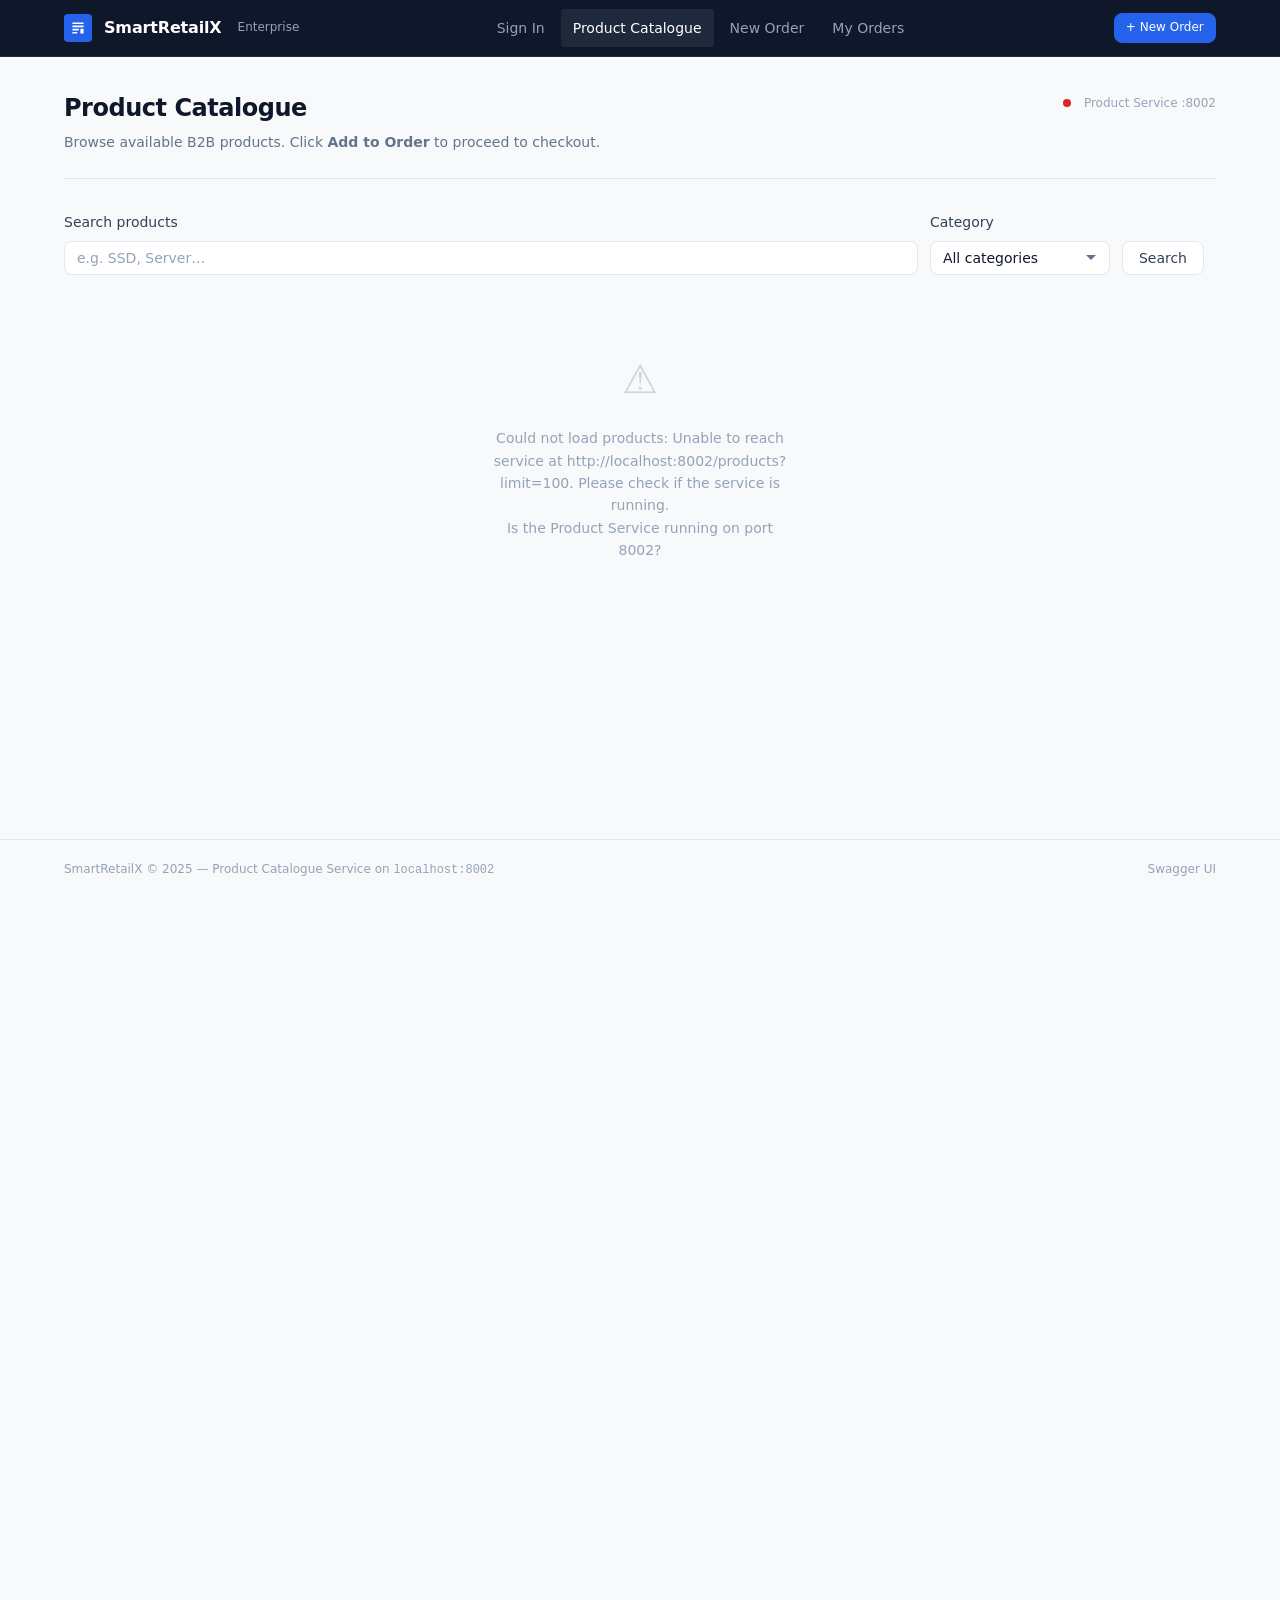
==== commit ce5b90a4: "ui 2" ====
--- a/frontend/admin.html
+++ b/frontend/admin.html
@@ -4,7 +4,7 @@
   <meta charset="UTF-8" />
   <meta name="viewport" content="width=device-width, initial-scale=1.0" />
   <title>Admin Dashboard — SmartRetailX</title>
-  <meta name="description" content="Administrative dashboard for managing orders and inventory on SmartRetailX." />
+  <meta name="description" content="Administrative dashboard for managing orders, product catalogue, inventory, and users on SmartRetailX." />
   <link rel="stylesheet" href="style.css" />
   <style>
     .panel { display: none; }
@@ -63,7 +63,7 @@
       </nav>
       <div class="topbar-actions">
         <span id="session-display" style="font-size:var(--text-xs);color:var(--color-slate-400);"></span>
-        <button class="btn btn-secondary btn-sm" onclick="sessionLogout()">Sign Out</button>
+        <button class="btn btn-secondary btn-sm" id="btn-signout" onclick="sessionLogout()">Sign Out</button>
       </div>
     </div>
   </header>
@@ -74,7 +74,7 @@
       <!-- Page Header -->
       <div class="page-header">
         <h1>Administration Dashboard</h1>
-        <p>Manage orders, inventory, and users across all SmartRetailX microservices.</p>
+        <p>Manage orders, product catalogue, warehouse inventory, and users across all SmartRetailX microservices.</p>
       </div>
 
       <!-- Stats -->
@@ -110,7 +110,7 @@
             🏷️ &nbsp; Product Catalogue
           </div>
           <div class="sidebar-item" id="nav-inventory" onclick="showPanel('inventory')">
-            📦 &nbsp; Inventory & Warehouse
+            📦 &nbsp; Inventory Management
           </div>
           <div class="sidebar-section-label">Users</div>
           <div class="sidebar-item" id="nav-users" onclick="showPanel('users')">
@@ -173,7 +173,7 @@
             </div>
           </div>
 
-          <!-- ── Products Panel ───────────────────────────────────────────── -->
+          <!-- ── Products Panel (Decoupled Product Catalogue) ────────────────── -->
           <div class="panel" id="panel-products">
             <div class="card">
               <div class="card-header">
@@ -203,7 +203,7 @@
             </div>
           </div>
 
-          <!-- ── Inventory Panel ───────────────────────────────────────────── -->
+          <!-- ── Inventory Panel (Decoupled Warehouse Stock) ───────────────── -->
           <div class="panel" id="panel-inventory">
             <div class="card">
               <div class="card-header">
@@ -389,7 +389,7 @@
     </div>
   </div>
 
-  <!-- Add Product Modal -->
+  <!-- Add Product Modal (Product Catalogue Management) -->
   <div class="modal-overlay" id="modal-add-product">
     <div class="modal">
       <div class="modal-header">
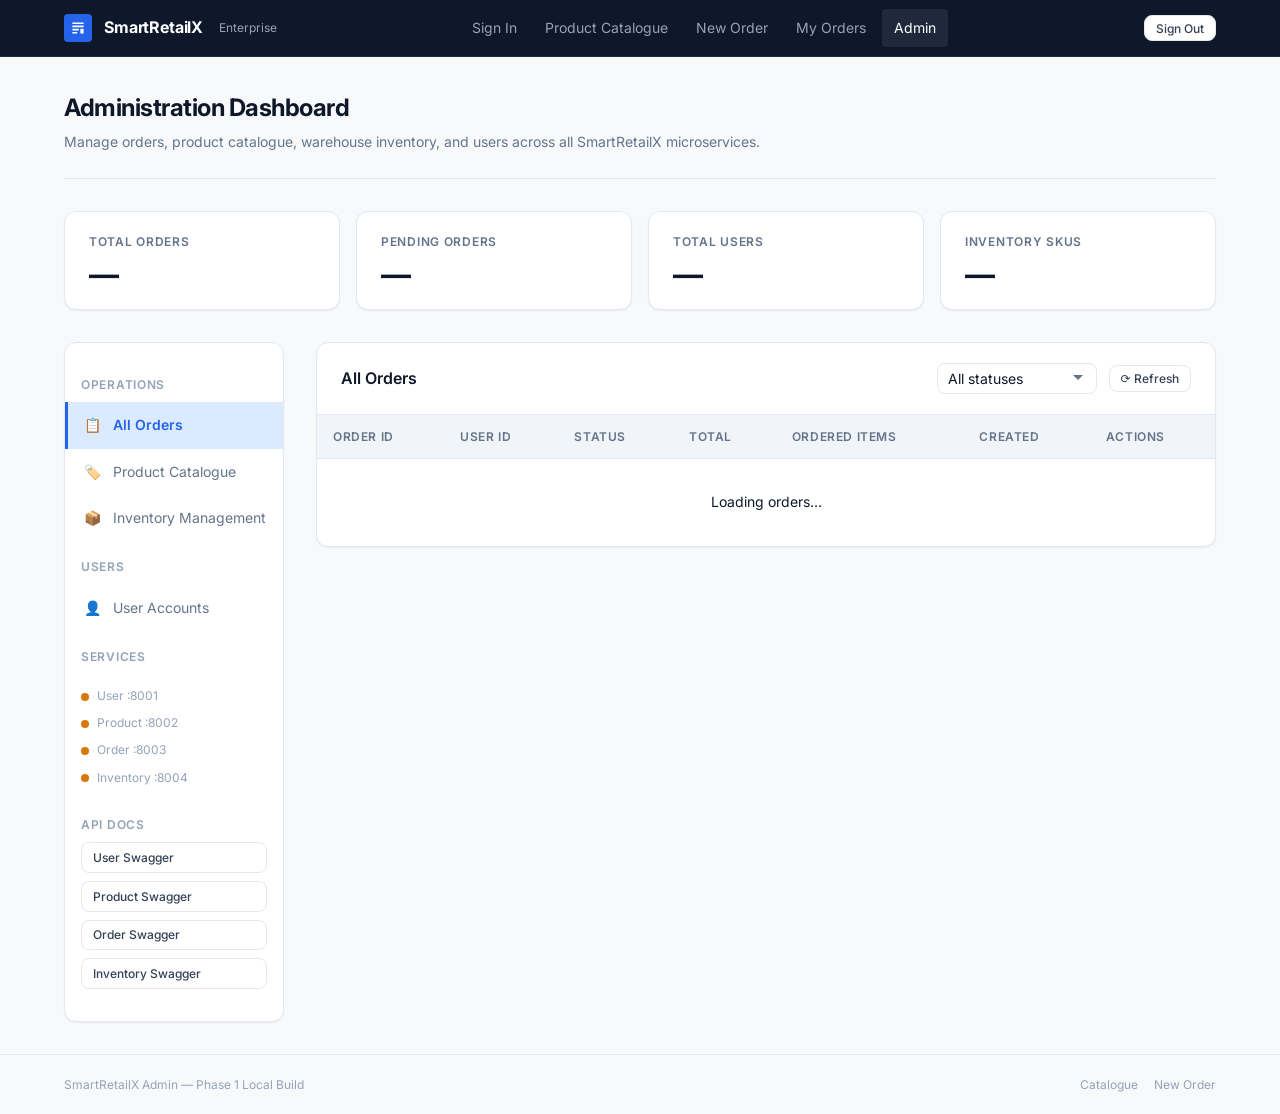
==== commit 4cff2e81: "ui3" ====
--- a/frontend/admin.html
+++ b/frontend/admin.html
@@ -160,7 +160,7 @@
                       <th>User ID</th>
                       <th>Status</th>
                       <th>Total</th>
-                      <th>Items</th>
+                      <th>Ordered Items</th>
                       <th>Created</th>
                       <th>Actions</th>
                     </tr>
@@ -532,7 +532,7 @@
             <td>${o.user_id}</td>
             <td>${statusBadge(o.status)}</td>
             <td>${formatCurrency(o.total_amount)}</td>
-            <td>${o.items.length} item${o.items.length !== 1 ? 's' : ''}</td>
+            <td style="max-width:280px;font-size:var(--text-xs);">${escHtml(formatOrderItems(o.items))}</td>
             <td>${formatDate(o.created_at)}</td>
             <td>
               <div class="table-actions">
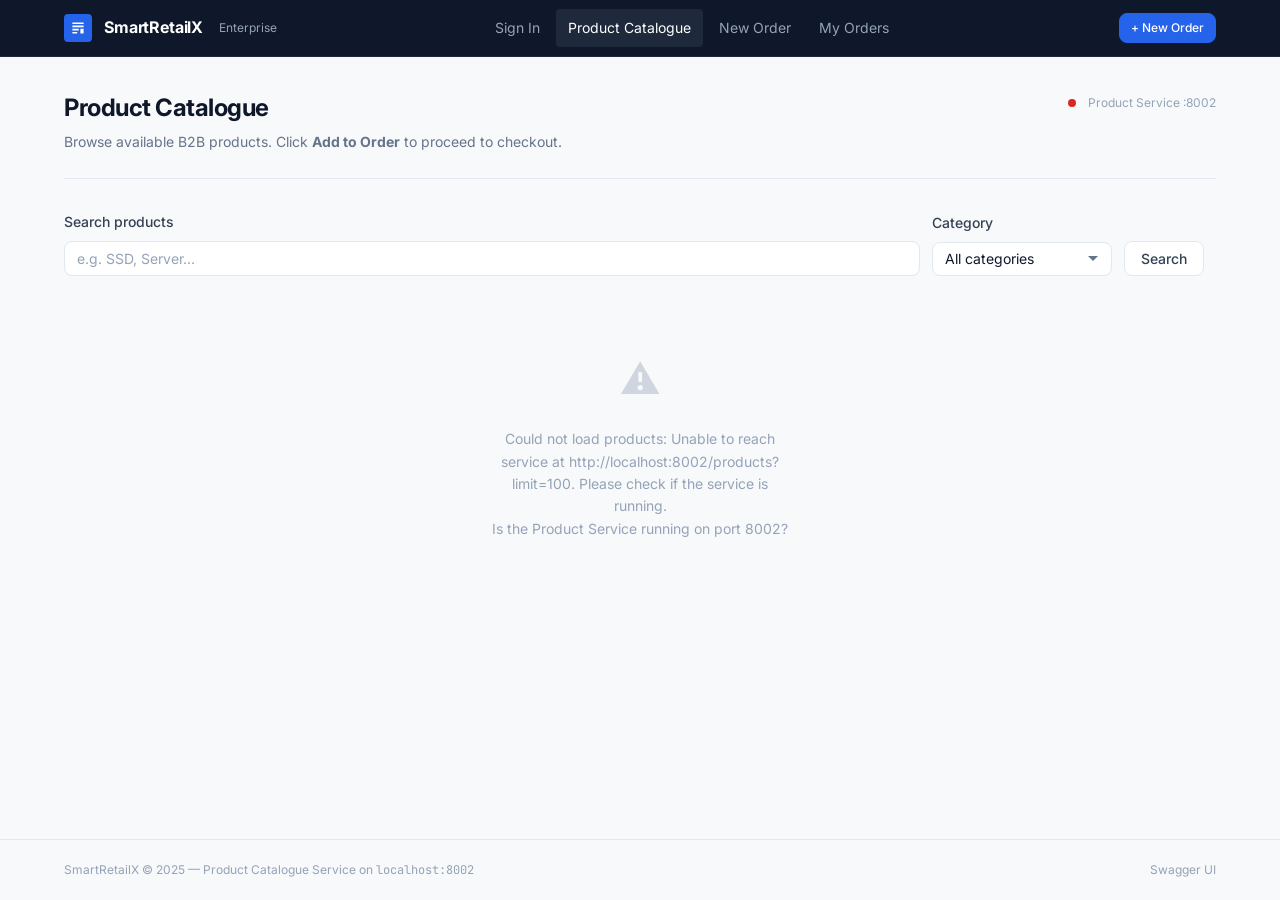
==== commit 5af7765d: "ui 5" ====
--- a/frontend/admin.html
+++ b/frontend/admin.html
@@ -160,7 +160,7 @@
                       <th>User ID</th>
                       <th>Status</th>
                       <th>Total</th>
-                      <th>Ordered Items</th>
+                      <th>Products / Items</th>
                       <th>Created</th>
                       <th>Actions</th>
                     </tr>
@@ -532,7 +532,7 @@
             <td>${o.user_id}</td>
             <td>${statusBadge(o.status)}</td>
             <td>${formatCurrency(o.total_amount)}</td>
-            <td style="max-width:280px;font-size:var(--text-xs);">${escHtml(formatOrderItems(o.items))}</td>
+            <td style="max-width:320px;">${formatOrderItems(o)}</td>
             <td>${formatDate(o.created_at)}</td>
             <td>
               <div class="table-actions">
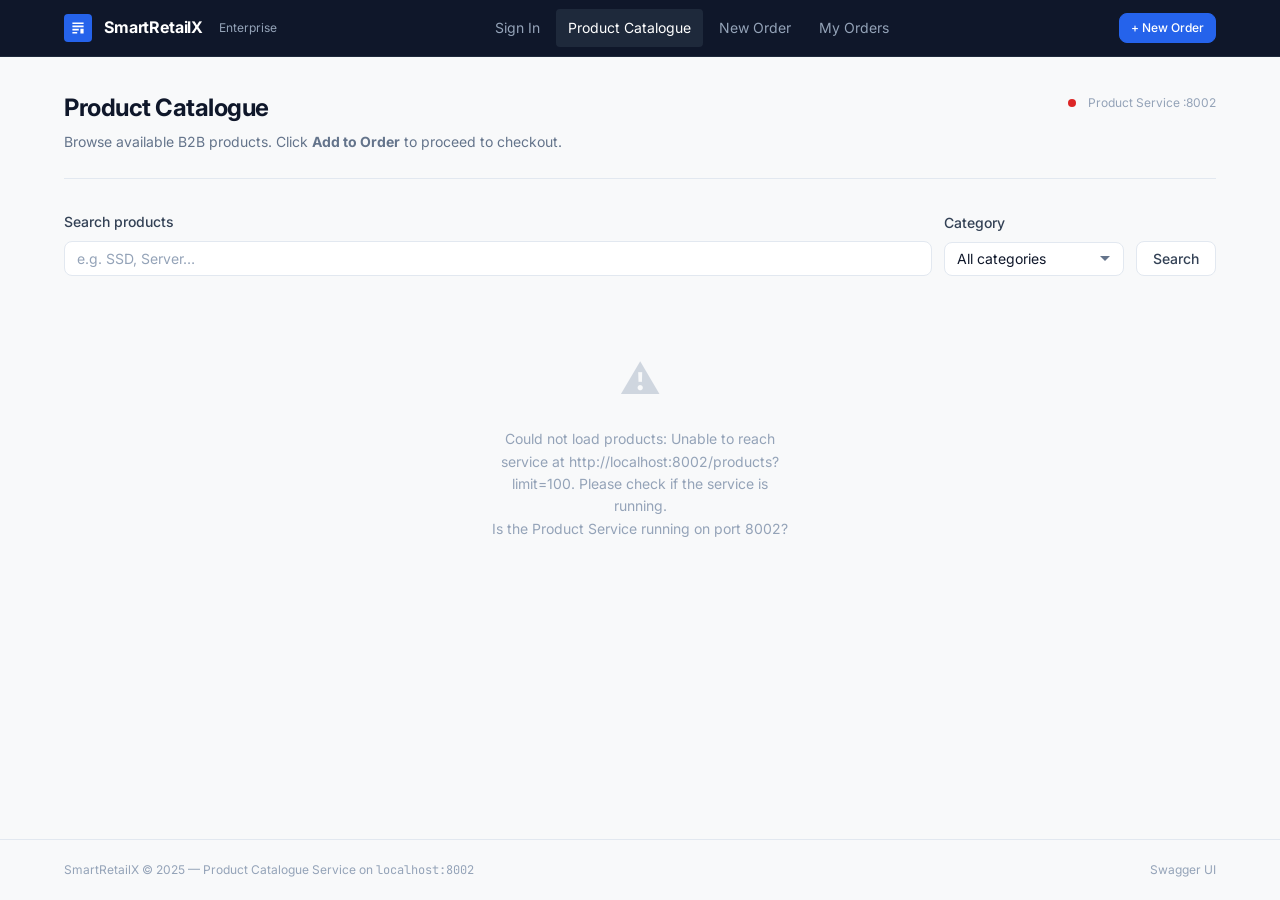
==== commit 9c4528a4: "ui 6" ====
--- a/frontend/admin.html
+++ b/frontend/admin.html
@@ -92,7 +92,7 @@
           <div class="stat-card-value" id="stat-users">—</div>
         </div>
         <div class="stat-card">
-          <div class="stat-card-label">Inventory SKUs</div>
+          <div class="stat-card-label">TOTAL INVENTORY ITEMS</div>
           <div class="stat-card-value" id="stat-inv">—</div>
         </div>
       </div>
@@ -104,17 +104,17 @@
         <nav class="sidebar">
           <div class="sidebar-section-label">Operations</div>
           <div class="sidebar-item active" id="nav-orders" onclick="showPanel('orders')">
-            📋 &nbsp; All Orders
+             &nbsp; All Orders
           </div>
           <div class="sidebar-item" id="nav-products" onclick="showPanel('products')">
-            🏷️ &nbsp; Product Catalogue
+             &nbsp; Product Catalogue
           </div>
           <div class="sidebar-item" id="nav-inventory" onclick="showPanel('inventory')">
-            📦 &nbsp; Inventory Management
+             &nbsp; Inventory Management
           </div>
           <div class="sidebar-section-label">Users</div>
           <div class="sidebar-item" id="nav-users" onclick="showPanel('users')">
-            👤 &nbsp; User Accounts
+             &nbsp; User Accounts
           </div>
           <div class="sidebar-section-label">Services</div>
           <div style="padding: var(--sp-3) var(--sp-4); font-size: var(--text-xs); color: var(--color-slate-400);">
@@ -191,7 +191,7 @@
                       <th>Product Name</th>
                       <th>Category</th>
                       <th>Price</th>
-                      <th>SKU</th>
+                      <th>Product Code</th>
                       <th>Actions</th>
                     </tr>
                   </thead>
@@ -316,17 +316,15 @@
               <select class="form-control" id="edit-p-category">
                 <option value="">Select…</option>
                 <option>Storage</option>
+                <option>Compute</option>
                 <option>Networking</option>
-                <option>Servers</option>
-                <option>Power</option>
-                <option>Compute</option>
                 <option>Security</option>
-                <option>Software</option>
+                <option>Accessories</option>
               </select>
             </div>
           </div>
           <div class="form-group mb-4">
-            <label class="form-label" for="edit-p-sku">SKU</label>
+            <label class="form-label" for="edit-p-sku">Product Code</label>
             <input class="form-control" type="text" id="edit-p-sku" />
           </div>
           <div class="form-group mb-4">
@@ -406,12 +404,10 @@
             <label class="form-label" for="inv-category">Category</label>
             <select class="form-control" id="inv-category">
               <option value="Storage">Storage</option>
-              <option value="Servers">Servers</option>
+              <option value="Compute">Compute</option>
               <option value="Networking">Networking</option>
-              <option value="Power">Power</option>
-              <option value="Compute">Compute</option>
               <option value="Security">Security</option>
-              <option value="Software">Software</option>
+              <option value="Accessories">Accessories</option>
             </select>
           </div>
           <div class="form-group">
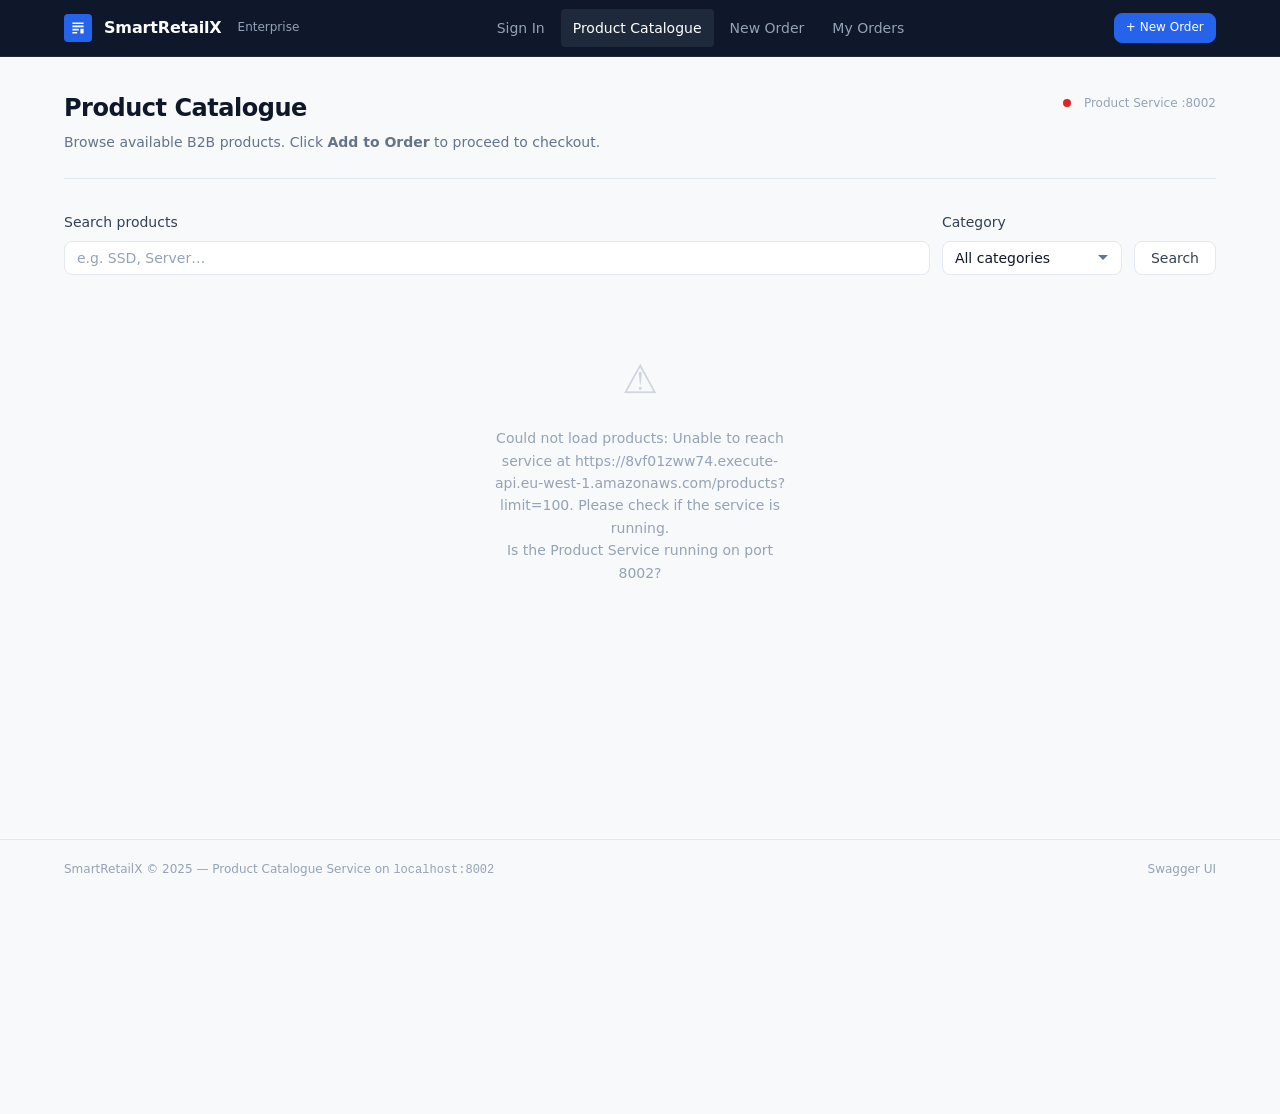
==== commit b5f7f2e8: "bug 11.1" ====
--- a/frontend/admin.html
+++ b/frontend/admin.html
@@ -512,8 +512,8 @@
         const params = new URLSearchParams({ limit: 100 });
         if (status) params.set('status', status);
 
-        // Fetch from Order Service (port 8003)
-        const orders = await apiFetch(`${API.ORDER}/orders?${params}`);
+        // Fetch from Order Service
+        const orders = await apiFetch(`${API.ORDER}?${params}`);
         document.getElementById('stat-orders').textContent = orders.length;
         document.getElementById('stat-pending').textContent = orders.filter(o => o.status === 'pending').length;
 
@@ -551,8 +551,8 @@
 
     async function submitStatusUpdate() {
       try {
-        // PATCH /orders/{id}/status on Order Service (port 8003)
-        await apiFetch(`${API.ORDER}/orders/${currentOrderId}/status`, {
+        // PATCH /orders/{id}/status on Order Service
+        await apiFetch(`${API.ORDER}/${currentOrderId}/status`, {
           method: 'PATCH',
           body: { status: document.getElementById('new-status').value },
         });
@@ -571,7 +571,7 @@
       const tbody = document.getElementById('products-tbody');
       tbody.innerHTML = '<tr class="loading-row"><td colspan="6">Loading products…</td></tr>';
       try {
-        const products = await apiFetch(`${API.PRODUCT}/products?limit=200`);
+        const products = await apiFetch(`${API.PRODUCT}?limit=200`);
         if (!Array.isArray(products) || products.length === 0) {
           tbody.innerHTML = `<tr><td colspan="6" style="padding:var(--sp-8);text-align:center;color:var(--color-slate-400);">No products found. Add one using the button above.</td></tr>`;
           return;
@@ -664,8 +664,8 @@
       tbody.innerHTML = '<tr class="loading-row"><td colspan="5">Loading…</td></tr>';
       try {
         const [productsResult, inventoryResult] = await Promise.allSettled([
-          apiFetch(`${API.PRODUCT}/products?limit=200`),
-          apiFetch(`${API.INVENTORY}/inventory?limit=200`),
+          apiFetch(`${API.PRODUCT}?limit=200`),
+          apiFetch(`${API.INVENTORY}?limit=200`),
         ]);
 
         const products = (productsResult.status === 'fulfilled' && Array.isArray(productsResult.value)) ? productsResult.value : [];
@@ -831,8 +831,8 @@
       }
 
       try {
-        // 1. Create product in Product Service (port 8002)
-        const product = await apiFetch(`${API.PRODUCT}/products`, {
+        // 1. Create product in Product Service
+        const product = await apiFetch(`${API.PRODUCT}`, {
           method: 'POST',
           body: {
             name: productName,
@@ -843,9 +843,9 @@
           },
         });
 
-        // 2. Register initial inventory record in Inventory Service (port 8004)
+        // 2. Register initial inventory record in Inventory Service
         try {
-          await apiFetch(`${API.INVENTORY}/inventory`, {
+          await apiFetch(`${API.INVENTORY}`, {
             method: 'POST',
             body: {
               product_id: product.id,
@@ -882,7 +882,7 @@
 
       // 1. Issue DELETE request to Product Service
       try {
-        const pRes = await fetch(`${API.PRODUCT}/products/${productId}`, {
+        const pRes = await fetch(`${API.PRODUCT}/${productId}`, {
           method: 'DELETE',
           headers: session.getToken() ? { 'Authorization': `Bearer ${session.getToken()}` } : {},
         });
@@ -892,7 +892,7 @@
 
       // 2. Issue DELETE request to Inventory Service
       try {
-        const invRes = await fetch(`${API.INVENTORY}/inventory/${productId}`, {
+        const invRes = await fetch(`${API.INVENTORY}/${productId}`, {
           method: 'DELETE',
           headers: session.getToken() ? { 'Authorization': `Bearer ${session.getToken()}` } : {},
         });
@@ -919,8 +919,8 @@
       const tbody = document.getElementById('users-tbody');
       tbody.innerHTML = '<tr class="loading-row"><td colspan="7">Loading…</td></tr>';
       try {
-        // Fetch from User Service (port 8001)
-        const users = await apiFetch(`${API.USER}/users`);
+        // Fetch from User Service
+        const users = await apiFetch(`${API.USER}`);
         document.getElementById('stat-users').textContent = users.length;
 
         if (users.length === 0) {
@@ -962,7 +962,7 @@
       }
       if (!confirm(`Permanently delete user #${userId}?`)) return;
       try {
-        await apiFetch(`${API.USER}/users/${userId}`, { method: 'DELETE' });
+        await apiFetch(`${API.USER}/${userId}`, { method: 'DELETE' });
         showToast(`User #${userId} deleted.`, 'success');
         loadUsers();
       } catch (err) {
@@ -974,9 +974,9 @@
     async function loadStats() {
       try {
         const [orders, users, inventory] = await Promise.allSettled([
-          apiFetch(`${API.ORDER}/orders?limit=200`),
-          apiFetch(`${API.USER}/users?limit=200`),
-          apiFetch(`${API.INVENTORY}/inventory?limit=200`),
+          apiFetch(`${API.ORDER}?limit=200`),
+          apiFetch(`${API.USER}?limit=200`),
+          apiFetch(`${API.INVENTORY}?limit=200`),
         ]);
         if (orders.status === 'fulfilled') {
           document.getElementById('stat-orders').textContent = orders.value.length;
